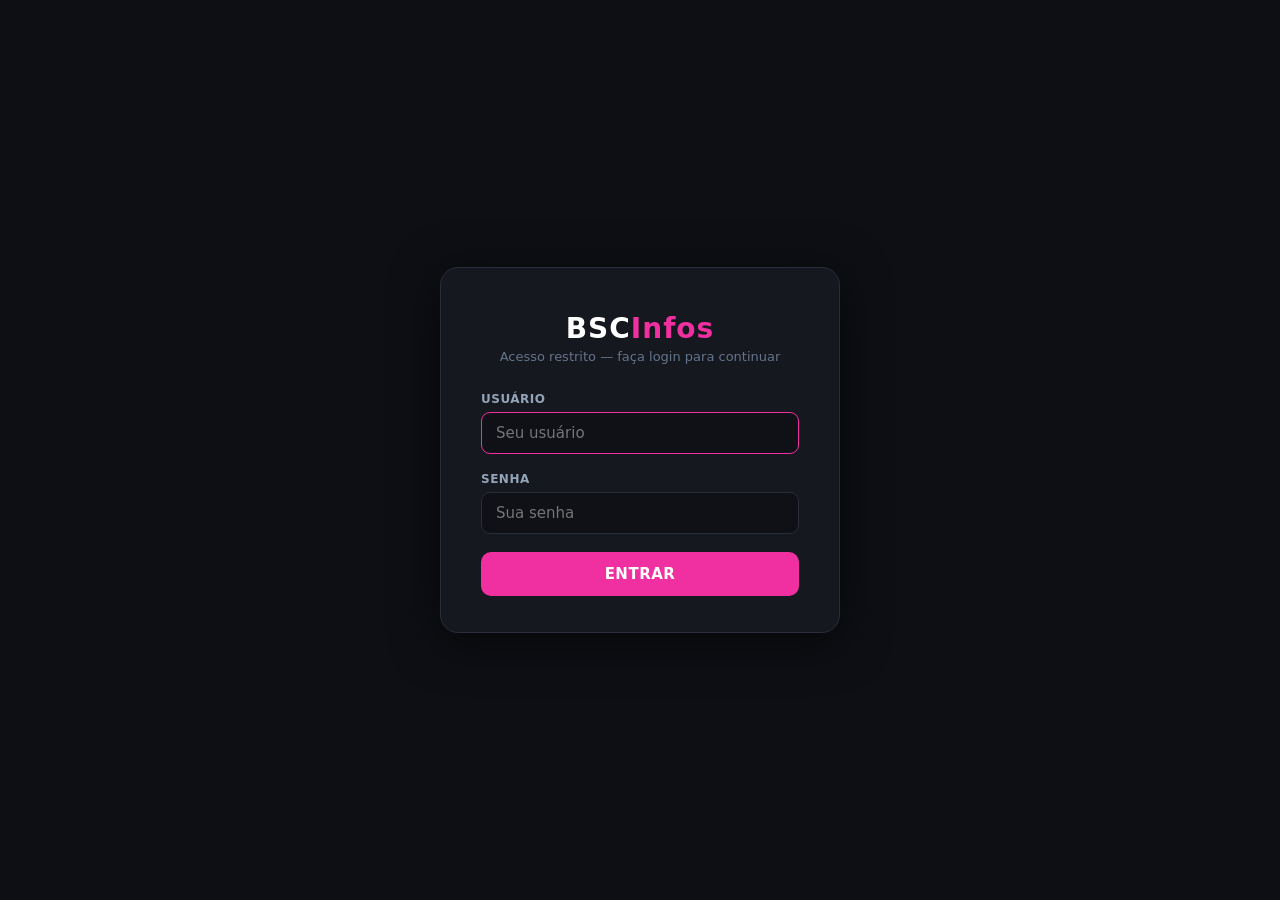
==== coach.html @ d41a3eaa "Add files via upload" ====
<!DOCTYPE html>
<html lang="pt-br">
<head>
    <script src="users.js"></script>
    <script src="auth.js"></script>
    <meta charset="UTF-8">
    <meta name="viewport" content="width=device-width, initial-scale=1.0">
    <title>Estatísticas - Coach</title>
    <link rel="stylesheet" href="style.css">
    <link rel="stylesheet" href="team.css">

    <link rel="stylesheet" href="platform.css">
    <script src="platform.js" defer></script>
</head>
<body>

    <nav class="navbar">
        <div class="nav-container">
            <a href="index.html" class="nav-logo">STATS SYSTEM</a>
            <div class="nav-item dropdown">
                <button class="nav-link dropdown-btn">TEAM ▾</button>
                <div class="dropdown-content">
                    <a href="player.html">PLAYER</a>
                    <a href="coach.html">COACH</a>
                </div>
            </div>
        </div>
    </nav>

    <div class="teams-wrapper">
        <h1 class="page-title">ESTATÍSTICAS - COACH</h1>
        
        <div id="tabela-stats-team">
            <div class="loading-status">A CARREGAR DADOS DO COACH...</div>
        </div>
    </div>

    <script>
        const CATEGORIA_PAGINA = 'coach';
    </script>
    <script src="teams.js"></script>
</body>
</html>
---- style.css ----
:root {
    --bg-geral: #0b0c10;
    --bg-paineis: #111217;
    --bg-cards: #16171d;
    --borda-suave: #1f2026;
    --borda-destaque: #1f2026;
    --texto: #ffffff;
    --texto-secundario: #00ccff;
    --accent-purple: #d3d3d3;
    --accent-hover: #d3d3d3;
    --winrate-color: #00ff00;
    --loss-color: #ff3333;
    --synergy-color: #00ccff;
}

* { margin: 0; padding: 0; box-sizing: border-box; font-family: system-ui, -apple-system, sans-serif; }
body { background-color: var(--bg-geral); color: var(--texto); min-height: 100vh; }
::-webkit-scrollbar { width: 8px; }
::-webkit-scrollbar-track { background: var(--bg-geral); }
::-webkit-scrollbar-thumb { background: var(--borda-destaque); border-radius: 4px; }

/* Navbar */
.navbar { display: flex; justify-content: center; align-items: center; gap: 20px; width: 100%; padding: 15px 0; background-color: var(--bg-paineis); border-bottom: 1px solid var(--borda-suave);}
.nav-links { display: flex; gap: 20px; }
.nav-link { color: var(--texto); text-decoration: none; font-weight: 800; font-size: 14px; text-transform: uppercase; }
.nav-link:hover { color: var(--accent-purple); }
.dropdown { position: relative; display: inline-block; }
.dropdown-content { display: none; position: absolute; background-color: var(--bg-paineis); min-width: 180px; border: 1px solid var(--borda-destaque); border-radius: 8px; z-index: 100; top: 100%; }
.dropdown-content a { display: flex; align-items: center; gap: 12px; color: var(--texto); padding: 12px 16px; text-decoration: none; font-size: 13px; font-weight: bold; border-bottom: 1px solid var(--borda-suave);}
.dropdown-content a:hover { background-color: var(--borda-suave); color: var(--accent-hover); }
.dropdown:hover .dropdown-content { display: block !important; }
.dropdown-content { animation: fadeIn 0.2s ease-in-out; }

/* Main */
.main-container { padding: 30px; max-width: 1400px; margin: 0 auto; }
.tela-oculta { display: none !important; }
.tela-ativa { display: block; animation: fadeIn 0.3s ease; }
@keyframes fadeIn { from { opacity: 0; transform: translateY(-10px); } to { opacity: 1; transform: translateY(0); } }

/* Headers e Filtros */
.page-header { text-align: center; margin-bottom: 30px; }
.page-header h1 { font-size: 28px; font-weight: 900; }
.page-header .accent { color: var(--accent-purple); }
.filter-container { display: flex; justify-content: center; gap: 15px; margin-bottom: 30px; }
.filter-select { background-color: var(--bg-paineis); color: var(--texto); border: 1px solid var(--borda-destaque); padding: 10px 20px; border-radius: 8px; font-weight: bold; outline: none; cursor: pointer; }

/* Tabelas Meta & Cards Modo */
.modo-card { background-color: var(--bg-cards); border: 2px solid var(--borda-destaque); border-radius: 8px; padding: 20px; text-align: center; font-size: 20px; font-weight: 900; color: var(--accent-purple); cursor: pointer; margin-bottom: 10px; transition: 0.2s; text-transform: uppercase; display: flex; align-items: center; justify-content: center; gap: 15px;}
.modo-card:hover { border-color: var(--accent-hover); background-color: var(--bg-paineis); transform: scale(1.01); }
.modo-section { background-color: var(--bg-paineis); border: 1px solid var(--borda-suave); border-radius: 12px; margin-bottom: 20px; overflow: hidden; display: none; }
.modo-header { background-color: var(--bg-cards); padding: 15px 20px; font-weight: 900; font-size: 16px; display: flex; justify-content: space-between; color: var(--accent-purple); border-bottom: 1px solid var(--borda-suave); }
.mapa-content { padding: 20px; display: grid; grid-template-columns: repeat(auto-fit, minmax(300px, 1fr)); gap: 20px; }
.excel-table { width: 100%; border-collapse: collapse; font-size: 13px; }
.excel-table th, .excel-table td { padding: 10px 8px; text-align: center; border-bottom: 1px solid var(--borda-suave); }
.excel-table th { color: var(--texto-secundario); font-weight: 800; cursor: pointer; }
.winrate-cell { color: var(--winrate-color); font-weight: bold; }

/* Sidebar Layout */
.brawlers-container, .times-container { display: flex; gap: 25px; height: calc(100vh - 160px); }
.sidebar { width: 280px; background-color: var(--bg-paineis); border: 1px solid var(--borda-suave); border-radius: 12px; display: flex; flex-direction: column; }
.sidebar-search, .sidebar-header { padding: 15px; background-color: var(--bg-cards); border: none; border-bottom: 1px solid var(--borda-destaque); color: var(--texto); font-weight: bold; text-align: center; outline:none; }
.sidebar-list { flex: 1; overflow-y: auto; padding: 10px; display: flex; flex-direction: column; gap: 5px; }
.sidebar-item { border-radius: 8px; border: 1px solid transparent; transition: 0.2s; padding: 10px; cursor: pointer; display: flex; align-items: center; gap: 10px;}
.sidebar-item:hover, .sidebar-item.active { background-color: var(--bg-cards); border-color: var(--accent-purple); }
.info-panel { flex: 1; background-color: var(--bg-paineis); border: 1px solid var(--borda-suave); border-radius: 12px; padding: 30px; overflow-y: auto; }

/* Modais e Brawlers Detail */
.brawler-profile-header { display: flex; align-items: center; gap: 20px; margin-bottom: 30px; border-bottom: 1px solid var(--borda-destaque); padding-bottom: 20px; }
.brawler-large-avatar { width: 80px; height: 80px; border-radius: 12px; border: 2px solid var(--accent-purple); object-fit: cover; }

/* Scrins Grid */
.scrins-grid { display: grid; gap: 15px; grid-template-columns: repeat(auto-fill, minmax(350px, 1fr)); }
.scrim-card { background-color: var(--bg-cards); border: 1px solid var(--borda-destaque); border-radius: 8px; padding: 15px; padding-bottom: 30px; cursor: pointer; transition: 0.2s; display: flex; justify-content: space-between; align-items: center; position: relative; }
.scrim-card:hover { border-color: var(--accent-purple); transform: scale(1.02); }
.scrim-team-info { display: flex; align-items: center; gap: 10px; }
.scrim-team-logo { width: 40px; height: 40px; object-fit: contain; border-radius: 4px; }
.scrim-score { font-size: 24px; font-weight: 900; color: #fff; margin: 0 15px; }

/* Detalhes da Scrim */
.scrim-detail-header { text-align: center; margin-bottom: 20px; }
.scrim-rounds-container { display: flex; justify-content: center; gap: 10px; overflow-x: auto; padding-bottom: 10px; margin-bottom: 20px; }
.scrim-round-btn { background: var(--bg-cards); border: 1px solid var(--borda-suave); padding: 10px; border-radius: 8px; cursor: pointer; min-width: 120px; text-align: center; }
.scrim-round-btn.active { border-color: var(--accent-purple); background: var(--borda-suave); }
.scrim-round-btn img { width: 30px; height: 30px; display: block; margin: 0 auto 5px; object-fit: contain;}

/* Layout Interno da Scrim */
.round-details-view { display: flex; flex-direction: column; gap: 20px; background: var(--bg-cards); padding: 20px; border-radius: 12px; border: 1px solid var(--borda-destaque); }
.scrim-picks-container { display: flex; align-items: center; justify-content: center; gap: 30px; }
.team-picks-scrim { display: flex; flex-direction: column; gap: 10px; flex: 1; align-items: center; }
.pick-row { background: var(--bg-paineis); padding: 8px; border-radius: 6px; border: 1px solid var(--borda-suave); }
.pick-row img { width: 40px; height: 40px; border-radius: 6px; object-fit: cover;}
.map-middle-scrim { flex: 1; text-align: center; }
.map-middle-scrim img { max-width: 180px; border-radius: 8px; border: 2px solid var(--borda-destaque); object-fit: cover; }
.player-names-scrim { display: flex; gap: 5px; font-size: 11px; color: var(--texto-secundario); justify-content: center; margin-top: 5px; font-weight: bold;}

/* Sinergia e Counters */
.synergy-grid { display: grid; grid-template-columns: 1fr 1fr; gap: 20px; margin-top: 20px; }
.synergy-box { background: #111; border: 1px solid var(--borda-destaque); padding: 15px; border-radius: 8px; }
.synergy-item { display: flex; justify-content: space-between; align-items: center; padding: 10px 0; border-bottom: 1px dashed var(--borda-suave); }
.synergy-item:last-child { border-bottom: none; }
.synergy-item img { width: 28px; height: 28px; border-radius: 4px; margin-right: 10px; vertical-align: middle; }

/* Formulário para Registro de Time */
.form-group { display: flex; flex-direction: column; gap: 5px; margin-bottom: 15px; }
.form-group label { font-size: 12px; color: var(--texto-secundario); font-weight: bold; }
.form-group input { background: var(--bg-paineis); border: 1px solid var(--borda-suave); color: #fff; padding: 10px; border-radius: 6px; outline: none; }
.btn-register { background: var(--accent-purple); color: #fff; border: none; padding: 12px 20px; font-weight: 900; border-radius: 6px; cursor: pointer; text-transform: uppercase; width: 100%; transition: 0.2s;}
.btn-register:hover { background: var(--accent-hover); }

/* --- Barra de navegação horizontal "arrastável" (Scrims: Partidas e Sets) --- */
        .drag-scroll-x {
            cursor: grab;
            scrollbar-width: thin;
            scrollbar-color: var(--accent-purple, #b026ff) rgba(255,255,255,0.08);
        }
        .drag-scroll-x.dragging { cursor: grabbing; scroll-behavior: auto; }
        .drag-scroll-x::-webkit-scrollbar { height: 9px; }
        .drag-scroll-x::-webkit-scrollbar-track { background: rgba(255,255,255,0.05); border-radius: 10px; }
        .drag-scroll-x::-webkit-scrollbar-thumb { background: var(--accent-purple, #b026ff); border-radius: 10px; }
        .drag-scroll-x::-webkit-scrollbar-thumb:hover { background: var(--accent-hover, #d17bff); }

        /* --- Nome do player abaixo de cada pick (Scrims) --- */
        .pick-player-name {
            font-size: 11px; font-weight: 900; color: var(--texto-secundario, #999);
            cursor: pointer; max-width: 100px; overflow: hidden; text-overflow: ellipsis;
            white-space: nowrap; text-align: center;
        }
        .pick-player-name:hover { color: var(--accent-hover, #d17bff); text-decoration: underline; }

        /* --- Modal de perfil do jogador --- */
        .modal-overlay {
            display: none; position: fixed; inset: 0; background: rgba(0,0,0,0.7);
            z-index: 9999; align-items: center; justify-content: center; padding: 20px;
        }
        .modal-jogador-card {
            position: relative; width: 100%; max-width: 420px; max-height: 85vh; overflow-y: auto;
            background: var(--bg-cards, #181820); border: 1px solid var(--borda-destaque, #3a3a45);
            border-radius: 14px; padding: 26px; box-shadow: 0 12px 40px rgba(0,0,0,0.5);
        }
        .modal-close-btn {
            position: absolute; top: 14px; right: 14px; background: transparent; border: none;
            color: var(--texto-secundario, #999); font-size: 18px; font-weight: 900; cursor: pointer; line-height: 1;
        }
        .modal-close-btn:hover { color: #fff; }
:root {
    --bg-geral: #0b0c10;
    --bg-paineis: #111217;
    --bg-cards: #16171d;
    --borda-suave: #1f2026;
    --borda-destaque: #2d303a;
    --texto: #ffffff;
    --texto-secundario: #888a93;
    --accent-purple: #cc00ff;
    --accent-hover: #ff33ff;
    --winrate-color: #00ff66;
    --loss-color: #ff3333;
    --synergy-color: #00ccff;
}

* { margin: 0; padding: 0; box-sizing: border-box; font-family: system-ui, -apple-system, sans-serif; }
body { background-color: var(--bg-geral); color: var(--texto); min-height: 100vh; }
::-webkit-scrollbar { width: 8px; }
::-webkit-scrollbar-track { background: var(--bg-geral); }
::-webkit-scrollbar-thumb { background: var(--borda-destaque); border-radius: 4px; }

/* Navbar */
.navbar { display: flex; justify-content: center; align-items: center; gap: 20px; width: 100%; padding: 15px 0; background-color: var(--bg-paineis); border-bottom: 1px solid var(--borda-suave);}
.nav-links { display: flex; gap: 20px; }
.nav-link { color: var(--texto); text-decoration: none; font-weight: 800; font-size: 14px; text-transform: uppercase; }
.nav-link:hover { color: var(--accent-purple); }
.dropdown { position: relative; display: inline-block; }
.dropdown-content { display: none; position: absolute; background-color: var(--bg-paineis); min-width: 180px; border: 1px solid var(--borda-destaque); border-radius: 8px; z-index: 100; top: 100%; }
.dropdown-content a { display: flex; align-items: center; gap: 12px; color: var(--texto); padding: 12px 16px; text-decoration: none; font-size: 13px; font-weight: bold; border-bottom: 1px solid var(--borda-suave);}
.dropdown-content a:hover { background-color: var(--borda-suave); color: var(--accent-hover); }
.dropdown:hover .dropdown-content { display: block !important; }
.dropdown-content { animation: fadeIn 0.2s ease-in-out; }

/* Main */
.main-container { padding: 30px; max-width: 1400px; margin: 0 auto; }
.tela-oculta { display: none !important; }
.tela-ativa { display: block; animation: fadeIn 0.3s ease; }
@keyframes fadeIn { from { opacity: 0; transform: translateY(-10px); } to { opacity: 1; transform: translateY(0); } }

/* Headers e Filtros */
.page-header { text-align: center; margin-bottom: 30px; }
.page-header h1 { font-size: 28px; font-weight: 900; }
.page-header .accent { color: var(--accent-purple); }
.filter-container { display: flex; justify-content: center; gap: 15px; margin-bottom: 30px; }
.filter-select { background-color: var(--bg-paineis); color: var(--texto); border: 1px solid var(--borda-destaque); padding: 10px 20px; border-radius: 8px; font-weight: bold; outline: none; cursor: pointer; }

/* Tabelas Meta & Cards Modo */
.modo-card { background-color: var(--bg-cards); border: 2px solid var(--borda-destaque); border-radius: 8px; padding: 20px; text-align: center; font-size: 20px; font-weight: 900; color: var(--accent-purple); cursor: pointer; margin-bottom: 10px; transition: 0.2s; text-transform: uppercase; display: flex; align-items: center; justify-content: center; gap: 15px;}
.modo-card:hover { border-color: var(--accent-hover); background-color: var(--bg-paineis); transform: scale(1.01); }
.modo-section { background-color: var(--bg-paineis); border: 1px solid var(--borda-suave); border-radius: 12px; margin-bottom: 20px; overflow: hidden; display: none; }
.modo-header { background-color: var(--bg-cards); padding: 15px 20px; font-weight: 900; font-size: 16px; display: flex; justify-content: space-between; color: var(--accent-purple); border-bottom: 1px solid var(--borda-suave); }
.mapa-content { padding: 20px; display: grid; grid-template-columns: repeat(auto-fit, minmax(300px, 1fr)); gap: 20px; }
.excel-table { width: 100%; border-collapse: collapse; font-size: 13px; }
.excel-table th, .excel-table td { padding: 10px 8px; text-align: center; border-bottom: 1px solid var(--borda-suave); }
.excel-table th { color: var(--texto-secundario); font-weight: 800; cursor: pointer; }
.winrate-cell { color: var(--winrate-color); font-weight: bold; }

/* Sidebar Layout */
.brawlers-container, .times-container { display: flex; gap: 25px; height: calc(100vh - 160px); }
.sidebar { width: 280px; background-color: var(--bg-paineis); border: 1px solid var(--borda-suave); border-radius: 12px; display: flex; flex-direction: column; }
.sidebar-search, .sidebar-header { padding: 15px; background-color: var(--bg-cards); border: none; border-bottom: 1px solid var(--borda-destaque); color: var(--texto); font-weight: bold; text-align: center; outline:none; }
.sidebar-list { flex: 1; overflow-y: auto; padding: 10px; display: flex; flex-direction: column; gap: 5px; }
.sidebar-item { border-radius: 8px; border: 1px solid transparent; transition: 0.2s; padding: 10px; cursor: pointer; display: flex; align-items: center; gap: 10px;}
.sidebar-item:hover, .sidebar-item.active { background-color: var(--bg-cards); border-color: var(--accent-purple); }
.info-panel { flex: 1; background-color: var(--bg-paineis); border: 1px solid var(--borda-suave); border-radius: 12px; padding: 30px; overflow-y: auto; }

/* Modais e Brawlers Detail */
.brawler-profile-header { display: flex; align-items: center; gap: 20px; margin-bottom: 30px; border-bottom: 1px solid var(--borda-destaque); padding-bottom: 20px; }
.brawler-large-avatar { width: 80px; height: 80px; border-radius: 12px; border: 2px solid var(--accent-purple); object-fit: cover; }

/* Scrins Grid */
.scrins-grid { display: grid; gap: 15px; grid-template-columns: repeat(auto-fill, minmax(350px, 1fr)); }
.scrim-card { background-color: var(--bg-cards); border: 1px solid var(--borda-destaque); border-radius: 8px; padding: 15px; padding-bottom: 30px; cursor: pointer; transition: 0.2s; display: flex; justify-content: space-between; align-items: center; position: relative; }
.scrim-card:hover { border-color: var(--accent-purple); transform: scale(1.02); }
.scrim-team-info { display: flex; align-items: center; gap: 10px; }
.scrim-team-logo { width: 40px; height: 40px; object-fit: contain; border-radius: 4px; }
.scrim-score { font-size: 24px; font-weight: 900; color: #fff; margin: 0 15px; }

/* Detalhes da Scrim */
.scrim-detail-header { text-align: center; margin-bottom: 20px; }
.scrim-rounds-container { display: flex; justify-content: center; gap: 10px; overflow-x: auto; padding-bottom: 10px; margin-bottom: 20px; }
.scrim-round-btn { background: var(--bg-cards); border: 1px solid var(--borda-suave); padding: 10px; border-radius: 8px; cursor: pointer; min-width: 120px; text-align: center; }
.scrim-round-btn.active { border-color: var(--accent-purple); background: var(--borda-suave); }
.scrim-round-btn img { width: 30px; height: 30px; display: block; margin: 0 auto 5px; object-fit: contain;}

/* Layout Interno da Scrim */
.round-details-view { display: flex; flex-direction: column; gap: 20px; background: var(--bg-cards); padding: 20px; border-radius: 12px; border: 1px solid var(--borda-destaque); }
.scrim-picks-container { display: flex; align-items: center; justify-content: center; gap: 30px; }
.team-picks-scrim { display: flex; flex-direction: column; gap: 10px; flex: 1; align-items: center; }
.pick-row { background: var(--bg-paineis); padding: 8px; border-radius: 6px; border: 1px solid var(--borda-suave); }
.pick-row img { width: 40px; height: 40px; border-radius: 6px; object-fit: cover;}
.map-middle-scrim { flex: 1; text-align: center; }
.map-middle-scrim img { max-width: 180px; border-radius: 8px; border: 2px solid var(--borda-destaque); object-fit: cover; }
.player-names-scrim { display: flex; gap: 5px; font-size: 11px; color: var(--texto-secundario); justify-content: center; margin-top: 5px; font-weight: bold;}

/* Sinergia e Counters */
.synergy-grid { display: grid; grid-template-columns: 1fr 1fr; gap: 20px; margin-top: 20px; }
.synergy-box { background: #111; border: 1px solid var(--borda-destaque); padding: 15px; border-radius: 8px; }
.synergy-item { display: flex; justify-content: space-between; align-items: center; padding: 10px 0; border-bottom: 1px dashed var(--borda-suave); }
.synergy-item:last-child { border-bottom: none; }
.synergy-item img { width: 28px; height: 28px; border-radius: 4px; margin-right: 10px; vertical-align: middle; }

/* Formulário para Registro de Time */
.form-group { display: flex; flex-direction: column; gap: 5px; margin-bottom: 15px; }
.form-group label { font-size: 12px; color: var(--texto-secundario); font-weight: bold; }
.form-group input { background: var(--bg-paineis); border: 1px solid var(--borda-suave); color: #fff; padding: 10px; border-radius: 6px; outline: none; }
.btn-register { background: var(--accent-purple); color: #fff; border: none; padding: 12px 20px; font-weight: 900; border-radius: 6px; cursor: pointer; text-transform: uppercase; width: 100%; transition: 0.2s;}
.btn-register:hover { background: var(--accent-hover); }

/* --- Barra de navegação horizontal "arrastável" (Scrims: Partidas e Sets) --- */
        .drag-scroll-x {
            cursor: grab;
            scrollbar-width: thin;
            scrollbar-color: var(--accent-purple, #b026ff) rgba(255,255,255,0.08);
        }
        .drag-scroll-x.dragging { cursor: grabbing; scroll-behavior: auto; }
        .drag-scroll-x::-webkit-scrollbar { height: 9px; }
        .drag-scroll-x::-webkit-scrollbar-track { background: rgba(255,255,255,0.05); border-radius: 10px; }
        .drag-scroll-x::-webkit-scrollbar-thumb { background: var(--accent-purple, #b026ff); border-radius: 10px; }
        .drag-scroll-x::-webkit-scrollbar-thumb:hover { background: var(--accent-hover, #d17bff); }

        /* --- Nome do player abaixo de cada pick (Scrims) --- */
        .pick-player-name {
            font-size: 11px; font-weight: 900; color: var(--texto-secundario, #999);
            cursor: pointer; max-width: 100px; overflow: hidden; text-overflow: ellipsis;
            white-space: nowrap; text-align: center;
        }
        .pick-player-name:hover { color: var(--accent-hover, #d17bff); text-decoration: underline; }

        /* --- Modal de perfil do jogador --- */
        .modal-overlay {
            display: none; position: fixed; inset: 0; background: rgba(0,0,0,0.7);
            z-index: 9999; align-items: center; justify-content: center; padding: 20px;
        }
        .modal-jogador-card {
            position: relative; width: 100%; max-width: 420px; max-height: 85vh; overflow-y: auto;
            background: var(--bg-cards, #181820); border: 1px solid var(--borda-destaque, #3a3a45);
            border-radius: 14px; padding: 26px; box-shadow: 0 12px 40px rgba(0,0,0,0.5);
        }
        .modal-close-btn {
            position: absolute; top: 14px; right: 14px; background: transparent; border: none;
            color: var(--texto-secundario, #999); font-size: 18px; font-weight: 900; cursor: pointer; line-height: 1;
        }
        .modal-close-btn:hover { color: #fff; }

/* Ajuste os seletores conforme as classes do seu HTML (ex: .region-tab .trophy-img) */
.region-selection-tab .trophy-icon {
    width: 48px; /* Ajuste para o tamanho ideal desejado */
    height: auto;
    transform: scale(1.1);
    transition: transform 0.2s ease-in-out;
}

.region-selection-tab .trophy-icon:hover {
    transform: scale(1.3);
    cursor: pointer;
}

/* =========================================================
   NOVA NAVEGAÇÃO LATERAL — CONTROLE EM TODOS OS DISPOSITIVOS
   O HTML continua limpo; o comportamento fica em platform.js.
   ========================================================= */
:root {
    --side-nav-width: 250px;
    --side-nav-bg: #101116;
    --side-nav-border: #292b35;
    --side-nav-accent: #d000ff;
}

/* Todas as navbars antigas ficam escondidas quando o menu lateral existe. */
body.has-side-navigation > .navbar,
body.has-side-navigation > nav {
    display: none !important;
}

/* Estado aberto/fechado em PC e Tablet */
body.has-side-navigation {
    padding-left: var(--side-nav-width);
    transition: padding-left .22s ease;
}

body.has-side-navigation.side-nav-closed {
    padding-left: 0 !important;
}

.bsc-side-nav {
    position: fixed !important;
    z-index: 99990 !important;
    inset: 0 auto 0 0 !important;
    width: var(--side-nav-width) !important;
    transform: translateX(0);
    transition: transform .22s ease, width .22s ease;
    background: linear-gradient(180deg, #111217 0%, #0b0c10 100%);
    border-right: 1px solid var(--side-nav-border);
    box-shadow: 8px 0 28px rgba(0,0,0,.28);
}

body.side-nav-closed .bsc-side-nav {
    transform: translateX(-105%);
}

.side-nav-header {
    min-height: 74px;
    padding: 0 14px 0 17px;
    display: flex;
    align-items: center;
    justify-content: space-between;
    border-bottom: 1px solid #272934;
}

.side-nav-brand {
    color: #fff !important;
    text-decoration: none !important;
    font-size: 23px;
    font-weight: 950;
    letter-spacing: -.7px;
}
.side-nav-brand strong { color: #fff; }
.side-nav-brand span { color: #d000ff; }

/* Botão X sempre disponível, inclusive PC e Tablet. */
.side-nav-close {
    display: flex !important;
    align-items: center;
    justify-content: center;
    width: 34px;
    height: 34px;
    flex: 0 0 34px;
    border: 1px solid #30323d;
    border-radius: 8px;
    background: #191a21;
    color: #fff;
    font-size: 24px;
    line-height: 1;
    cursor: pointer;
}
.side-nav-close:hover { background: #d000ff; border-color: #d000ff; }

/* Nickname acima da seção MENU */
.side-nav-user {
    padding: 14px 16px 13px;
    border-bottom: 1px solid rgba(255,255,255,.07);
    background: rgba(255,255,255,.012);
}
.side-nav-user-label {
    display: block;
    margin-bottom: 5px;
    color: #777a8a;
    font-size: 9px;
    font-weight: 900;
    letter-spacing: 1px;
    text-transform: uppercase;
}
.side-nav-user-name {
    display: block;
    color: #fff;
    font-size: 14px;
    font-weight: 900;
    max-width: 100%;
    overflow: hidden;
    text-overflow: ellipsis;
    white-space: nowrap;
}
.side-nav-user-name::before {
    content: '@';
    color: #d000ff;
    margin-right: 2px;
}

.side-nav-scroll {
    height: calc(100vh - 126px) !important;
    overflow-y: auto;
    padding: 10px 10px 20px;
}

.side-nav-section { padding: 5px 0 13px; margin-bottom: 8px; border-bottom: 1px solid rgba(255,255,255,.07); }
.side-nav-section-title { color: #777a8a; font-size: 10px; font-weight: 950; letter-spacing: .9px; padding: 8px 11px 7px; text-transform: uppercase; }
.side-nav-link {
    display: flex;
    align-items: center;
    gap: 9px;
    min-height: 39px;
    padding: 8px 11px;
    margin: 2px 0;
    border-radius: 8px;
    color: #e9e9ee !important;
    text-decoration: none !important;
    font-size: 12px;
    font-weight: 850;
    transition: background .16s ease, color .16s ease, transform .16s ease;
}
.side-nav-link:hover { background: #1c1d25; color: #fff !important; transform: translateX(2px); }
.side-nav-link.active { background: linear-gradient(90deg, rgba(208,0,255,.22), rgba(208,0,255,.06)); border-left: 3px solid #d000ff; padding-left: 8px; }
.side-region-link img { width: 22px; height: 22px; object-fit: contain; flex: 0 0 22px; }
.side-screen-link::before { content: '›'; color: #d000ff; font-size: 16px; line-height: 1; }

/* Seletor PC / Tablet / Celular com os arquivos pc.png, tablet.png e smart.png */
.side-style-section { border-bottom: 0; }
.side-style-section .platform-switcher {
    position: static !important;
    width: 100%;
    display: grid !important;
    grid-template-columns: repeat(3, 1fr);
    gap: 6px;
    padding: 0;
    background: transparent !important;
    border: 0 !important;
    box-shadow: none !important;
}
.side-style-section .platform-switch-btn {
    min-width: 0;
    min-height: 68px;
    padding: 7px 3px;
    display: flex;
    flex-direction: column;
    align-items: center;
    justify-content: center;
    gap: 5px;
    border: 1px solid #292b35;
    border-radius: 9px;
    background: #17181e;
    color: #dfe0e7;
    cursor: pointer;
    font-size: 9px;
    font-weight: 900;
}
.side-style-section .platform-switch-btn img {
    width: 28px;
    height: 28px;
    object-fit: contain;
    opacity: .85;
}
.side-style-section .platform-switch-btn:hover { border-color: #d000ff; background: #1d1e27; }
.side-style-section .platform-switch-btn.active { background: #d000ff; border-color: #d000ff; color: #fff; }
.side-style-section .platform-switch-btn.active img { opacity: 1; }

/* Botão flutuante para reabrir o menu depois de fechado — em TODOS os dispositivos. */
.side-nav-toggle {
    display: flex !important;
    position: fixed !important;
    z-index: 100001 !important;
    top: 12px;
    left: calc(var(--side-nav-width) - 54px);
    width: 42px;
    height: 42px;
    padding: 8px;
    align-items: center;
    justify-content: center;
    flex-direction: column;
    border: 1px solid #333540;
    border-radius: 10px;
    background: #1a1b22;
    box-shadow: 0 8px 24px rgba(0,0,0,.35);
    cursor: pointer;
    transition: left .22s ease, background .15s ease, border-color .15s ease;
}
body.side-nav-closed .side-nav-toggle { left: 12px; }
.side-nav-toggle:hover { background: #d000ff; border-color: #d000ff; }
.side-nav-toggle span { display: block; width: 20px; height: 2px; margin: 2px 0; background: #fff; border-radius: 2px; }

/* Mobile */
html[data-platform="mobile"] { --side-nav-width: 280px; }
html[data-platform="mobile"] body.has-side-navigation { padding-left: 0 !important; }
html[data-platform="mobile"] .bsc-side-nav { width: min(280px, 86vw) !important; transform: translateX(-105%); }
html[data-platform="mobile"] body.side-nav-open .bsc-side-nav { transform: translateX(0); }
html[data-platform="mobile"] .side-nav-toggle { left: 12px; }
html[data-platform="mobile"] body.side-nav-open .side-nav-toggle { left: calc(min(280px, 86vw) - 54px); }
html[data-platform="mobile"] .side-nav-backdrop { display: none; }
html[data-platform="mobile"] body.side-nav-open .side-nav-backdrop { display: block; position: fixed; inset: 0; z-index: 99980; background: rgba(0,0,0,.65); backdrop-filter: blur(2px); }
html[data-platform="mobile"] .side-nav-header { min-height: 65px; }
html[data-platform="mobile"] .side-nav-scroll { height: calc(100vh - 126px) !important; }

/* Tablet */
html[data-platform="tablet"] { --side-nav-width: 220px; }
html[data-platform="tablet"] body.has-side-navigation { padding-left: var(--side-nav-width); }
html[data-platform="tablet"] .bsc-side-nav { width: var(--side-nav-width) !important; }
html[data-platform="tablet"] .side-nav-header { min-height: 68px; }
html[data-platform="tablet"] .side-nav-scroll { height: calc(100vh - 120px) !important; }

/* PC */
html[data-platform="pc"] { --side-nav-width: 250px; }

/* Quando o menu está fechado, o conteúdo aproveita toda a tela. */
body.side-nav-closed .side-nav-backdrop { display: none !important; }

/* =========================================================
   SCRIMS — PAINEL LATERAL DE SETS
   ========================================================= */
.scrim-back-btn {
    background: transparent;
    border: 2px solid var(--accent-purple);
    color: var(--accent-purple);
    padding: 8px 20px;
    font-weight: bold;
    border-radius: 6px;
    cursor: pointer;
    margin-bottom: 20px;
}

.scrim-matchup-header {
    display: flex;
    justify-content: center;
    align-items: center;
    gap: 40px;
}

.scrim-header-team {
    text-align: center;
    min-width: 150px;
}

.scrim-header-team > img {
    height: 100px;
    max-width: 170px;
    object-fit: contain;
    background: transparent;
    border: none;
}

.scrim-header-players {
    display: flex;
    gap: 8px;
    justify-content: center;
    margin-top: 7px;
    color: var(--texto-secundario);
    font-size: 11px;
    font-weight: bold;
    flex-wrap: wrap;
}

.scrim-header-score {
    font-size: 38px;
    font-weight: 900;
    white-space: nowrap;
}

.scrim-header-score .score-separator {
    color: var(--accent-purple);
    margin: 0 5px;
}

.scrim-sets-layout {
    display: grid;
    grid-template-columns: 185px minmax(0, 1fr);
    gap: 14px;
    align-items: stretch;
    margin-top: 16px;
    min-height: 420px;
}

.scrim-sets-sidebar {
    min-height: 0;
    height: 520px;
    background: var(--bg-cards);
    border: 1px solid var(--borda-destaque);
    border-radius: 12px;
    padding: 10px;
    display: flex;
    flex-direction: column;
}

.scrim-sets-title {
    display: flex;
    justify-content: space-between;
    align-items: center;
    padding: 5px 7px 10px;
    font-size: 12px;
    font-weight: 900;
    color: #fff;
    border-bottom: 1px solid var(--borda-suave);
}

.scrim-sets-title span {
    color: var(--accent-purple);
}

.scrim-sets-list {
    overflow-y: auto;
    overflow-x: hidden;
    padding: 8px 3px 3px 0;
    display: flex;
    flex-direction: column;
    gap: 7px;
    min-height: 0;
}

.scrim-set-btn {
    width: 100%;
    flex: 0 0 auto;
    text-align: left;
    background: #101116;
    color: #fff;
    border: 1px solid var(--borda-suave);
    border-radius: 8px;
    padding: 9px;
    cursor: pointer;
    transition: .15s ease;
}

.scrim-set-btn:hover {
    border-color: var(--accent-purple);
    transform: translateX(1px);
}

.scrim-set-btn.active {
    border-color: var(--accent-purple);
    background: rgba(255, 0, 255, .08);
    box-shadow: inset 3px 0 0 var(--accent-purple);
}

.scrim-set-top {
    display: flex;
    align-items: center;
    justify-content: space-between;
    gap: 5px;
}

.scrim-set-top strong {
    color: var(--accent-purple);
    font-size: 12px;
}

.scrim-set-top span {
    color: var(--texto-secundario);
    font-size: 9px;
    overflow: hidden;
    text-overflow: ellipsis;
    white-space: nowrap;
}

.scrim-set-map {
    font-size: 10px;
    font-weight: 800;
    margin-top: 5px;
    white-space: nowrap;
    overflow: hidden;
    text-overflow: ellipsis;
}

.scrim-set-winner {
    font-size: 9px;
    font-weight: 900;
    margin-top: 4px;
    white-space: nowrap;
    overflow: hidden;
    text-overflow: ellipsis;
}

.scrim-set-content {
    min-width: 0;
}

.scrim-set-content .round-details-view {
    height: 520px;
    margin: 0 !important;
    padding: 20px !important;
    overflow: hidden;
}

.scrim-set-content-head {
    display: flex;
    align-items: center;
    justify-content: space-between;
    gap: 20px;
    border-bottom: 1px solid var(--borda-suave);
    padding-bottom: 12px;
}

.scrim-set-kicker {
    color: var(--accent-purple);
    font-size: 10px;
    font-weight: 900;
    letter-spacing: .6px;
}

.scrim-set-content-head h2 {
    margin-top: 4px;
    font-size: 16px;
}

.scrim-set-result {
    display: flex;
    flex-direction: column;
    align-items: flex-end;
    gap: 3px;
    font-size: 10px;
    font-weight: 800;
    color: var(--texto-secundario);
    text-align: right;
}

.scrim-set-bans {
    display: flex;
    justify-content: center;
    gap: 40px;
    min-height: 30px;
    font-size: 9px;
    color: var(--texto-secundario);
}

.scrim-set-bans > div {
    display: flex;
    align-items: center;
    gap: 8px;
}

.scrim-bans-row {
    display: flex;
    gap: 4px;
}

.scrim-bans-row img {
    width: 28px;
    height: 28px;
    border-radius: 5px;
    object-fit: cover;
    opacity: .55;
}

.scrim-picks-container {
    flex: 1;
    min-height: 0;
    display: grid;
    grid-template-columns: minmax(150px, 1fr) minmax(190px, 260px) minmax(150px, 1fr);
    align-items: center;
    justify-content: center;
    gap: 22px;
    height: calc(100% - 105px);
}

.team-picks-scrim {
    display: flex;
    justify-content: center;
    gap: 10px;
}

.scrim-team-picks-left {
    flex-direction: column;
    align-items: flex-end;
}

.scrim-team-picks-right {
    flex-direction: column;
    align-items: flex-start;
}

.scrim-pick-item {
    width: 105px;
    display: flex;
    flex-direction: column;
    align-items: center;
    gap: 4px;
    position: relative;
    font-size: 10px;
    font-weight: 900;
    text-align: center;
}

.scrim-pick-item img {
    width: 64px;
    height: 64px;
    border-radius: 8px;
    object-fit: cover;
    border: 2px solid var(--borda-suave);
}

.scrim-pick-badge {
    position: absolute;
    top: -7px;
    left: 4px;
    background: var(--accent-purple);
    color: #fff;
    font-size: 8px;
    font-weight: 900;
    padding: 2px 5px;
    border-radius: 8px;
    z-index: 2;
}

.map-middle-scrim {
    display: flex;
    flex-direction: column;
    align-items: center;
    justify-content: center;
    text-align: center;
    min-width: 0;
}

.map-middle-scrim > img {
    width: min(250px, 100%);
    max-height: 300px;
    object-fit: contain;
    border-radius: 10px;
    border: 2px solid var(--borda-destaque);
}

.scrim-mode-line {
    display: flex;
    align-items: center;
    justify-content: center;
    gap: 5px;
    margin-top: 8px;
    color: var(--texto-secundario);
    font-size: 10px;
    font-weight: 800;
}

.scrim-mode-line img {
    width: 20px;
    height: 20px;
    object-fit: contain;
}

.map-middle-scrim > strong {
    margin-top: 4px;
    font-size: 12px;
}

@media (max-width: 850px) {
    .scrim-sets-layout {
        grid-template-columns: 145px minmax(0, 1fr);
    }
    .scrim-picks-container {
        grid-template-columns: 1fr;
        grid-template-rows: auto auto auto;
        overflow-y: auto;
    }
    .scrim-team-picks-left,
    .scrim-team-picks-right {
        flex-direction: row;
        align-items: center;
        flex-wrap: wrap;
    }
    .scrim-set-content .round-details-view,
    .scrim-sets-sidebar {
        height: 500px;
    }
}
---- team.css ----
/* team.css */

/* Contentores de cada Categoria (Player / Coach) funcionando como os Modos */
.modo-section {
    margin-bottom: 20px;
    background: #141414;
    border-radius: 8px;
    overflow: hidden;
    border: 1px solid #222;
}

/* Cabeçalho igual ao do Brawl Ball e outros Modos */
.modo-header {
    background: #1e1e1e;
    color: white;
    padding: 15px 20px;
    font-size: 1.1rem;
    font-weight: bold;
    cursor: pointer;
    display: flex;
    justify-content: space-between;
    align-items: center;
    user-select: none;
    border-bottom: 1px solid #2b2b2b;
    text-transform: uppercase;
}

.modo-header span {
    font-size: 0.8rem;
    transition: transform 0.2s ease;
    color: #e50914; /* Cor de destaque vermelha */
}

/* Área da tabela escondida por padrão, expande ao clicar */
.mapa-content {
    padding: 15px;
    background: #0a0a0a;
}

/* Classes de Cores para o Win Rate herdadas do padrão do app.js */
.wr-80 { color: #00ffcc !important; font-weight: bold; }
.wr-60-70 { color: #00ff66 !important; font-weight: bold; }
.wr-50 { color: #ffcc00 !important; }
.wr-30 { color: #ff3333 !important; }
---- platform.css ----
/* =========================================================
   BSCINFOS - ESTILIZAÇÃO POR PLATAFORMA
   PC / TABLET / CELULAR
   ========================================================= */

:root {
    --platform-main-width: 1400px;
    --platform-main-padding: 30px;
    --platform-sidebar-width: 280px;
    --platform-gap: 25px;
    --platform-card-padding: 20px;
    --platform-font-scale: 1;
}

/* Seletor de plataforma */
.platform-switcher {
    position: fixed;
    top: 55px;
    right: 14px;
    z-index: 100000;
    display: flex;
    align-items: center;
    gap: 4px;
    padding: 4px;
    background: rgba(17,18,23,.96);
    border: 1px solid var(--borda-destaque, #2a2a35);
    border-radius: 9px;
    box-shadow: 0 6px 22px rgba(0,0,0,.35);
    backdrop-filter: blur(8px);
}

.platform-switcher-label {
    color: var(--texto-secundario, #aaa);
    font-size: 10px;
    font-weight: 900;
    padding: 0 5px;
    text-transform: uppercase;
}

.platform-switch-btn {
    border: 1px solid transparent;
    background: transparent;
    color: var(--texto, #fff);
    border-radius: 6px;
    padding: 6px 9px;
    font-size: 10px;
    font-weight: 900;
    cursor: pointer;
    text-transform: uppercase;
    transition: .18s ease;
}

.platform-switch-btn:hover {
    border-color: var(--accent-purple, #d3d3d3);
}

.platform-switch-btn.active {
    background: var(--accent-purple, #d3d3d3);
    color: #111;
    border-color: var(--accent-purple, #d3d3d3);
}

/* Variáveis de cada plataforma */
html[data-platform="pc"] {
    --platform-main-width: 1400px;
    --platform-main-padding: 30px;
    --platform-sidebar-width: 280px;
    --platform-gap: 25px;
    --platform-card-padding: 20px;
    --platform-font-scale: 1;
}

html[data-platform="tablet"] {
    --platform-main-width: 1080px;
    --platform-main-padding: 20px;
    --platform-sidebar-width: 230px;
    --platform-gap: 18px;
    --platform-card-padding: 16px;
    --platform-font-scale: .96;
}

html[data-platform="mobile"] {
    --platform-main-width: 100%;
    --platform-main-padding: 10px;
    --platform-sidebar-width: 100%;
    --platform-gap: 12px;
    --platform-card-padding: 12px;
    --platform-font-scale: .91;
}

/* =========================================================
   PC
   ========================================================= */
html[data-platform="pc"] .main-container {
    max-width: var(--platform-main-width);
    padding: var(--platform-main-padding);
}

html[data-platform="pc"] .brawlers-container,
html[data-platform="pc"] .times-container {
    gap: var(--platform-gap);
}

html[data-platform="pc"] .sidebar {
    width: var(--platform-sidebar-width);
    min-width: var(--platform-sidebar-width);
}

html[data-platform="pc"] .info-panel {
    padding: 30px;
}

html[data-platform="pc"] .scrins-grid {
    grid-template-columns: repeat(auto-fill, minmax(350px, 1fr));
}

/* =========================================================
   TABLET
   ========================================================= */
html[data-platform="tablet"] body {
    overflow-x: hidden;
}

html[data-platform="tablet"] .main-container {
    width: 100%;
    max-width: var(--platform-main-width);
    padding: var(--platform-main-padding);
}

html[data-platform="tablet"] .navbar {
    padding-left: 125px;
    padding-right: 125px;
}

html[data-platform="tablet"] .brawlers-container,
html[data-platform="tablet"] .times-container {
    gap: var(--platform-gap);
}

html[data-platform="tablet"] .sidebar {
    width: var(--platform-sidebar-width);
    min-width: var(--platform-sidebar-width);
}

html[data-platform="tablet"] .info-panel {
    padding: var(--platform-card-padding);
}

html[data-platform="tablet"] .modo-card {
    font-size: 17px;
    padding: 16px;
}

html[data-platform="tablet"] .mapa-content {
    grid-template-columns: repeat(2, minmax(0, 1fr));
    gap: 14px;
}

html[data-platform="tablet"] .scrins-grid {
    grid-template-columns: repeat(2, minmax(0, 1fr));
}

html[data-platform="tablet"] .scrim-rounds-container {
    justify-content: flex-start;
}

/* =========================================================
   CELULAR
   ========================================================= */
html[data-platform="mobile"] {
    font-size: calc(16px * var(--platform-font-scale));
}

html[data-platform="mobile"] body {
    width: 100%;
    overflow-x: hidden;
}

html[data-platform="mobile"] .platform-switcher {
    top: auto;
    bottom: 10px;
    right: 10px;
    left: 10px;
    justify-content: center;
}

html[data-platform="mobile"] .platform-switcher-label {
    display: none;
}

html[data-platform="mobile"] .platform-switch-btn {
    flex: 1;
    padding: 8px 6px;
}

html[data-platform="mobile"] .navbar {
    width: 100%;
    padding: 12px 8px;
    overflow-x: auto;
    justify-content: flex-start;
}

html[data-platform="mobile"] .nav-links {
    width: max-content;
    gap: 12px;
    margin: 0 auto;
}

html[data-platform="mobile"] .nav-link {
    font-size: 11px;
    white-space: nowrap;
}

html[data-platform="mobile"] .main-container {
    width: 100%;
    max-width: 100%;
    padding: var(--platform-main-padding);
}

html[data-platform="mobile"] .page-header {
    margin-bottom: 18px;
}

html[data-platform="mobile"] .page-header h1 {
    font-size: 21px;
    line-height: 1.2;
}

html[data-platform="mobile"] .filter-container {
    flex-wrap: wrap;
    gap: 8px;
    margin-bottom: 18px;
}

html[data-platform="mobile"] .filter-select {
    min-width: 0;
    flex: 1 1 45%;
    padding: 9px 10px;
    font-size: 11px;
}

html[data-platform="mobile"] .brawlers-container,
html[data-platform="mobile"] .times-container {
    height: auto;
    min-height: 0;
    width: 100%;
    flex-direction: column;
    gap: var(--platform-gap);
}

html[data-platform="mobile"] .sidebar {
    width: 100%;
    min-width: 0;
    height: 210px;
    max-height: 210px;
}

html[data-platform="mobile"] .sidebar-list {
    display: grid;
    grid-template-columns: repeat(2, minmax(0, 1fr));
    gap: 5px;
}

html[data-platform="mobile"] .sidebar-item {
    min-width: 0;
    padding: 8px;
    font-size: 11px;
}

html[data-platform="mobile"] .info-panel {
    width: 100%;
    min-width: 0;
    padding: var(--platform-card-padding);
    overflow: visible;
}

html[data-platform="mobile"] .modo-card {
    font-size: 15px;
    padding: 13px 10px;
    gap: 8px;
}

html[data-platform="mobile"] .modo-header {
    padding: 12px;
    font-size: 13px;
}

html[data-platform="mobile"] .mapa-content {
    padding: 10px;
    grid-template-columns: 1fr;
    gap: 10px;
}

html[data-platform="mobile"] .excel-table {
    display: block;
    overflow-x: auto;
    white-space: nowrap;
}

html[data-platform="mobile"] .synergy-grid {
    grid-template-columns: 1fr;
    gap: 10px;
}

html[data-platform="mobile"] .scrins-grid {
    grid-template-columns: 1fr;
}

html[data-platform="mobile"] .scrim-card {
    min-width: 0;
}

html[data-platform="mobile"] .scrim-rounds-container {
    justify-content: flex-start;
    overflow-x: auto;
    -webkit-overflow-scrolling: touch;
}

html[data-platform="mobile"] .scrim-round-btn {
    min-width: 105px;
    flex: 0 0 auto;
}

html[data-platform="mobile"] .round-details-view {
    padding: 12px;
    gap: 12px;
}

html[data-platform="mobile"] .scrim-picks-container {
    display: grid;
    grid-template-columns: 1fr;
    gap: 15px;
}

html[data-platform="mobile"] .map-middle-scrim {
    order: -1;
}

html[data-platform="mobile"] .map-middle-scrim img {
    width: min(100%, 320px);
    max-width: 100%;
    height: auto;
}

html[data-platform="mobile"] .team-picks-scrim {
    width: 100%;
}

html[data-platform="mobile"] .pick-row img {
    width: 46px;
    height: 46px;
}

/* MAPAS - adaptação das telas existentes */
html[data-platform="mobile"] .mapas-layout {
    flex-direction: column;
    gap: 12px;
    min-height: 0;
}

html[data-platform="mobile"] #sidebar-mapas {
    width: 100%;
    min-width: 0;
    max-height: 230px;
}

html[data-platform="mobile"] #painel-info-mapa {
    width: 100%;
    min-width: 0;
}

/* Formulários */
html[data-platform="mobile"] .form-group input,
html[data-platform="mobile"] .form-group select,
html[data-platform="mobile"] .form-group textarea {
    width: 100%;
    max-width: 100%;
}

html[data-platform="mobile"] .modal-jogador-card {
    max-width: calc(100vw - 20px);
    padding: 18px;
}

/* Imagens nunca devem estourar a largura no celular */
html[data-platform="mobile"] img {
    max-width: 100%;
}

/* =========================================================
   AJUSTES GERAIS PARA COMPONENTES ESPECÍFICOS
   ========================================================= */
html[data-platform="tablet"] .platform-switcher {
    right: 10px;
}

.platform-transition,
.platform-transition * {
    transition: width .2s ease, max-width .2s ease, padding .2s ease,
                gap .2s ease, grid-template-columns .2s ease;
}

/* =========================================================
   NAVEGAÇÃO LATERAL GLOBAL
   Todas as antigas navbars superiores são ocultadas e
   substituídas por este menu lateral.
   ========================================================= */
:root {
    --side-nav-width: 250px;
    --side-nav-bg: #101116;
    --side-nav-border: #2b2d38;
    --side-nav-accent: #d000ff;
    --side-nav-text: #f5f5f7;
    --side-nav-muted: #9698a7;
}

.legacy-top-navbar {
    display: none !important;
}

body.has-side-navigation {
    padding-left: var(--side-nav-width);
    box-sizing: border-box;
}

.bsc-side-nav {
    position: fixed;
    z-index: 99990;
    top: 0;
    left: 0;
    bottom: 0;
    width: var(--side-nav-width);
    box-sizing: border-box;
    background: linear-gradient(180deg, #111217 0%, #0c0d11 100%);
    border-right: 1px solid var(--side-nav-border);
    box-shadow: 8px 0 28px rgba(0,0,0,.28);
    color: var(--side-nav-text);
}

.side-nav-header {
    height: 74px;
    display: flex;
    align-items: center;
    justify-content: space-between;
    padding: 0 17px;
    border-bottom: 1px solid #272934;
    box-sizing: border-box;
}

.side-nav-brand {
    color: #fff;
    text-decoration: none;
    font-size: 23px;
    font-weight: 950;
    letter-spacing: -.7px;
}

.side-nav-brand strong { color: #fff; }
.side-nav-brand span { color: var(--side-nav-accent); }

.side-nav-close,
.side-nav-toggle {
    border: 0;
    cursor: pointer;
    color: #fff;
    background: #1a1b22;
}

.side-nav-close {
    display: none;
    width: 34px;
    height: 34px;
    border-radius: 8px;
    font-size: 25px;
    line-height: 1;
}

.side-nav-scroll {
    height: calc(100vh - 74px);
    overflow-y: auto;
    padding: 12px 10px 20px;
    box-sizing: border-box;
    scrollbar-width: thin;
}

.side-nav-section {
    padding: 5px 0 13px;
    border-bottom: 1px solid rgba(255,255,255,.07);
    margin-bottom: 8px;
}

.side-nav-section-title {
    color: #777a8a;
    font-size: 10px;
    font-weight: 950;
    letter-spacing: .9px;
    padding: 8px 11px 7px;
    text-transform: uppercase;
}

.side-nav-link {
    display: flex;
    align-items: center;
    gap: 9px;
    min-height: 39px;
    box-sizing: border-box;
    padding: 8px 11px;
    margin: 2px 0;
    border-radius: 8px;
    color: #e9e9ee;
    text-decoration: none;
    font-size: 12px;
    font-weight: 850;
    letter-spacing: .15px;
    transition: background .16s ease, color .16s ease, transform .16s ease;
}

.side-nav-link:hover {
    background: #1c1d25;
    color: #fff;
    transform: translateX(2px);
}

.side-nav-link.active {
    background: linear-gradient(90deg, rgba(208,0,255,.22), rgba(208,0,255,.06));
    border-left: 3px solid var(--side-nav-accent);
    padding-left: 8px;
    color: #fff;
}

.side-region-link img {
    width: 22px;
    height: 22px;
    object-fit: contain;
    flex: 0 0 22px;
}

.side-screen-link {
    color: #c6c7d0;
}

.side-screen-link::before {
    content: "›";
    color: var(--side-nav-accent);
    font-size: 16px;
    line-height: 1;
}

.side-style-section {
    border-bottom: 0;
    padding-bottom: 8px;
}

.side-style-section .platform-switcher {
    position: static;
    width: 100%;
    display: grid;
    grid-template-columns: 1fr;
    gap: 5px;
    padding: 0;
    background: transparent;
    border: 0;
    box-shadow: none;
    backdrop-filter: none;
}

.side-style-section .platform-switch-btn {
    width: 100%;
    text-align: left;
    padding: 9px 11px;
    border: 1px solid #282a34;
    background: #17181e;
    color: #dfe0e7;
    border-radius: 8px;
    font-size: 10px;
}

.side-style-section .platform-switch-btn:hover {
    border-color: #9d00bd;
    background: #1d1e27;
}

.side-style-section .platform-switch-btn.active {
    background: var(--side-nav-accent);
    border-color: var(--side-nav-accent);
    color: #fff;
}

.side-nav-toggle {
    display: none;
    position: fixed;
    z-index: 100001;
    top: 12px;
    left: 12px;
    width: 44px;
    height: 44px;
    padding: 9px;
    border: 1px solid #333540;
    border-radius: 10px;
    box-shadow: 0 8px 24px rgba(0,0,0,.35);
}

.side-nav-toggle span {
    display: block;
    height: 2px;
    margin: 5px 0;
    background: #fff;
    border-radius: 2px;
}

.side-nav-backdrop {
    display: none;
}

/* O conteúdo das páginas continua responsivo, agora partindo da lateral. */
html[data-platform="pc"] {
    --side-nav-width: 250px;
}

html[data-platform="tablet"] {
    --side-nav-width: 220px;
}

html[data-platform="tablet"] body.has-side-navigation {
    padding-left: var(--side-nav-width);
}

html[data-platform="tablet"] .bsc-side-nav {
    width: var(--side-nav-width);
}

html[data-platform="mobile"] {
    --side-nav-width: 0px;
}

html[data-platform="mobile"] body.has-side-navigation {
    padding-left: 0;
}

html[data-platform="mobile"] .bsc-side-nav {
    width: 280px;
    max-width: 84vw;
    transform: translateX(-105%);
    transition: transform .22s ease;
}

html[data-platform="mobile"] body.side-nav-open .bsc-side-nav {
    transform: translateX(0);
}

html[data-platform="mobile"] .side-nav-toggle {
    display: block;
}

html[data-platform="mobile"] .side-nav-close {
    display: block;
}

html[data-platform="mobile"] .side-nav-backdrop {
    position: fixed;
    inset: 0;
    z-index: 99980;
    background: rgba(0,0,0,.65);
    backdrop-filter: blur(2px);
}

html[data-platform="mobile"] body.side-nav-open .side-nav-backdrop {
    display: block;
}

html[data-platform="mobile"] .side-nav-header {
    height: 65px;
}

html[data-platform="mobile"] .side-nav-scroll {
    height: calc(100vh - 65px);
}

html[data-platform="mobile"] .main-container {
    padding-top: 65px;
}

html[data-platform="mobile"] .wrapper,
html[data-platform="mobile"] .teams-wrapper,
html[data-platform="mobile"] .found-page {
    padding-top: 65px;
}

/* Tablet também usa uma lateral fixa, com tamanho reduzido. */
html[data-platform="tablet"] .side-nav-header {
    height: 68px;
}

html[data-platform="tablet"] .side-nav-scroll {
    height: calc(100vh - 68px);
}

/* Não deixar a antiga regra do switcher móvel voltar a colocá-lo no rodapé. */
html[data-platform="mobile"] .platform-switcher {
    position: static;
    left: auto;
    right: auto;
    bottom: auto;
    top: auto;
}

/* =========================================================
   OVERRIDES DA NOVA NAVBAR LATERAL
   Mantidos em CSS externo para não misturar estilo com HTML/JS.
   ========================================================= */
body.has-side-navigation {
    padding-left: var(--side-nav-width, 250px);
    transition: padding-left .22s ease;
}
body.has-side-navigation.side-nav-closed { padding-left: 0 !important; }

.bsc-side-nav {
    transform: translateX(0) !important;
    transition: transform .22s ease, width .22s ease !important;
}
body.side-nav-closed .bsc-side-nav { transform: translateX(-105%) !important; }

.side-nav-close {
    display: flex !important;
    align-items: center;
    justify-content: center;
    width: 34px;
    height: 34px;
    flex: 0 0 34px;
    border: 1px solid #30323d;
    border-radius: 8px;
    background: #191a21;
    color: #fff;
    font-size: 24px;
    line-height: 1;
    cursor: pointer;
}
.side-nav-close:hover { background: #d000ff; border-color: #d000ff; }

.side-nav-user {
    padding: 14px 16px 13px;
    border-bottom: 1px solid rgba(255,255,255,.07);
    background: rgba(255,255,255,.012);
}
.side-nav-user-label {
    display: block;
    margin-bottom: 5px;
    color: #777a8a;
    font-size: 9px;
    font-weight: 900;
    letter-spacing: 1px;
    text-transform: uppercase;
}
.side-nav-user-name {
    display: block;
    color: #fff;
    font-size: 14px;
    font-weight: 900;
    max-width: 100%;
    overflow: hidden;
    text-overflow: ellipsis;
    white-space: nowrap;
}
.side-nav-user-name::before { content: '@'; color: #d000ff; margin-right: 2px; }

.side-nav-scroll { height: calc(100vh - 126px) !important; }

.side-style-section .platform-switcher {
    position: static !important;
    width: 100%;
    display: grid !important;
    grid-template-columns: repeat(3, 1fr);
    gap: 6px;
    padding: 0;
    background: transparent !important;
    border: 0 !important;
    box-shadow: none !important;
}
.side-style-section .platform-switch-btn {
    min-width: 0;
    min-height: 68px;
    padding: 7px 3px;
    display: flex;
    flex-direction: column;
    align-items: center;
    justify-content: center;
    gap: 5px;
    border: 1px solid #292b35;
    border-radius: 9px;
    background: #17181e;
    color: #dfe0e7;
    cursor: pointer;
    font-size: 9px;
    font-weight: 900;
}
.side-style-section .platform-switch-btn img { width: 28px; height: 28px; object-fit: contain; opacity: .85; }
.side-style-section .platform-switch-btn:hover { border-color: #d000ff; background: #1d1e27; }
.side-style-section .platform-switch-btn.active { background: #d000ff; border-color: #d000ff; color: #fff; }
.side-style-section .platform-switch-btn.active img { opacity: 1; }

.side-nav-toggle {
    display: flex !important;
    position: fixed !important;
    z-index: 100001 !important;
    top: 12px;
    left: calc(var(--side-nav-width, 250px) - 54px);
    width: 42px;
    height: 42px;
    padding: 8px;
    align-items: center;
    justify-content: center;
    flex-direction: column;
    border: 1px solid #333540;
    border-radius: 10px;
    background: #1a1b22;
    box-shadow: 0 8px 24px rgba(0,0,0,.35);
    cursor: pointer;
    transition: left .22s ease, background .15s ease, border-color .15s ease;
}
body.side-nav-closed .side-nav-toggle { left: 12px; }
.side-nav-toggle:hover { background: #d000ff; border-color: #d000ff; }
.side-nav-toggle span { display: block; width: 20px; height: 2px; margin: 2px 0; background: #fff; border-radius: 2px; }

html[data-platform="pc"] { --side-nav-width: 250px; }
html[data-platform="tablet"] { --side-nav-width: 220px; }
html[data-platform="mobile"] { --side-nav-width: 280px; }

html[data-platform="mobile"] body.has-side-navigation { padding-left: 0 !important; }
html[data-platform="mobile"] .bsc-side-nav { width: min(280px, 86vw) !important; transform: translateX(-105%) !important; }
html[data-platform="mobile"] body.side-nav-open .bsc-side-nav { transform: translateX(0) !important; }
html[data-platform="mobile"] body.side-nav-open .side-nav-toggle { left: calc(min(280px, 86vw) - 54px); }
html[data-platform="mobile"] .side-nav-toggle { left: 12px; }
html[data-platform="mobile"] .side-nav-header { min-height: 65px; }
html[data-platform="mobile"] .side-nav-backdrop { display: none; }
html[data-platform="mobile"] body.side-nav-open .side-nav-backdrop { display: block; position: fixed; inset: 0; z-index: 99980; background: rgba(0,0,0,.65); backdrop-filter: blur(2px); }

html[data-platform="tablet"] body.has-side-navigation { padding-left: var(--side-nav-width); }
html[data-platform="tablet"] .bsc-side-nav { width: var(--side-nav-width) !important; }
html[data-platform="tablet"] .side-nav-header { min-height: 68px; }

body.side-nav-closed .side-nav-backdrop { display: none !important; }

/* =========================================================
   AVISO DO DRAFT NO CELULAR
   Aparece somente quando a interface CELULAR está selecionada
   e o aparelho está na vertical.
   ========================================================= */
.draft-mobile-warning {
    position: fixed;
    inset: 0;
    z-index: 999999;
    display: flex;
    align-items: center;
    justify-content: center;
    padding: 20px;
    background: rgba(5, 6, 10, .88);
    backdrop-filter: blur(7px);
}

.draft-mobile-warning.hidden {
    display: none;
}

.draft-mobile-warning-card {
    width: min(92vw, 430px);
    padding: 28px 24px;
    text-align: center;
    background: #111217;
    border: 1px solid #343542;
    border-radius: 18px;
    box-shadow: 0 20px 70px rgba(0, 0, 0, .65), 0 0 30px rgba(255, 0, 255, .12);
}

.draft-mobile-warning-icon {
    width: 58px;
    height: 58px;
    margin: 0 auto 16px;
    display: flex;
    align-items: center;
    justify-content: center;
    border-radius: 50%;
    background: linear-gradient(135deg, #ff00ff, #8800ff);
    color: #fff;
    font-size: 30px;
    font-weight: 900;
}

.draft-mobile-warning-card h2 {
    margin: 0 0 12px;
    color: #fff;
    font-size: 20px;
    font-weight: 900;
    text-transform: uppercase;
}

.draft-mobile-warning-card p {
    margin: 0 auto 22px;
    max-width: 360px;
    color: #c8c9d2;
    font-size: 14px;
    line-height: 1.55;
}

.draft-mobile-warning-close {
    border: 0;
    border-radius: 9px;
    padding: 11px 26px;
    background: linear-gradient(135deg, #ff00ff, #8800ff);
    color: #fff;
    font-size: 12px;
    font-weight: 900;
    cursor: pointer;
    text-transform: uppercase;
}

.draft-mobile-warning-close:hover {
    filter: brightness(1.12);
}

/* No celular em modo paisagem o Draft ocupa melhor a tela. */
html[data-platform="mobile"] body:has(.draft-mobile-warning) .draft-mobile-warning {
    display: flex;
}

@media (orientation: landscape) {
    .draft-mobile-warning {
        display: none !important;
    }
}

/* =========================================================
   AJUSTES DA NAVEGAÇÃO LATERAL — REGIÕES + SEÇÕES
   ========================================================= */

/* Cada região usa sua própria cor quando está aberta. */
body.region-theme-SA { --region-accent: #ff3333; --region-soft: rgba(255,51,51,.18); }
body.region-theme-NA { --region-accent: #22c55e; --region-soft: rgba(34,197,94,.18); }
body.region-theme-EMEA { --region-accent: #3b82f6; --region-soft: rgba(59,130,246,.18); }
body.region-theme-EA { --region-accent: #ff4fd8; --region-soft: rgba(255,79,216,.18); }
body.region-theme-ALL { --region-accent: #facc15; --region-soft: rgba(250,204,21,.18); }

.side-regions-section > .side-region-link.active {
    color: #fff !important;
    border-left: 3px solid var(--region-accent, #d000ff) !important;
    padding-left: 8px;
    background: linear-gradient(90deg, var(--region-soft, rgba(208,0,255,.22)), transparent) !important;
}

.side-regions-section > .side-region-link.active:hover {
    background: linear-gradient(90deg, var(--region-soft, rgba(208,0,255,.22)), transparent) !important;
}

/* As SEÇÕES ficam imediatamente abaixo da região atualmente aberta. */
.side-regions-section > .side-current-region {
    margin: 2px 0 9px 12px;
    padding: 2px 0 5px 8px;
    border-left: 2px solid var(--region-accent, #d000ff);
    border-bottom: 0;
    background: transparent;
}

.side-regions-section > .side-current-region .side-nav-section-title {
    color: var(--region-accent, #d000ff);
    padding: 7px 9px 5px;
}

.side-regions-section > .side-current-region .side-nav-link {
    min-height: 32px;
    margin: 1px 0;
    padding: 6px 9px;
    color: #d8d9df !important;
    font-size: 11px;
}

.side-regions-section > .side-current-region .side-nav-link:hover {
    color: #fff !important;
    background: var(--region-soft, rgba(208,0,255,.12));
    transform: translateX(2px);
}

.side-regions-section > .side-current-region .side-screen-link::before {
    color: var(--region-accent, #d000ff);
}

/* A cor da região também aparece no estado ativo dos links internos. */
body.region-theme-SA .side-regions-section > .side-current-region .side-screen-link.active,
body.region-theme-NA .side-regions-section > .side-current-region .side-screen-link.active,
body.region-theme-EMEA .side-regions-section > .side-current-region .side-screen-link.active,
body.region-theme-EA .side-regions-section > .side-current-region .side-screen-link.active,
body.region-theme-ALL .side-regions-section > .side-current-region .side-screen-link.active {
    border-left-color: var(--region-accent) !important;
    background: var(--region-soft) !important;
}

/* =========================================================
   REGIÕES — BLOCO DA REGIÃO + SEÇÕES
   ========================================================= */
.side-region-block {
    display: block;
    width: 100%;
}

.side-region-block .side-current-region {
    width: calc(100% - 12px);
}

/* Cada região usa sua própria cor quando selecionada.
   As regras específicas anulam a cor roxa padrão da navbar. */
.side-regions-section > .region-block-SA > .side-region-link.active {
    --region-accent: #ff3333;
    --region-soft: rgba(255,51,51,.20);
    background: linear-gradient(90deg, rgba(255,51,51,.22), rgba(255,51,51,.06)) !important;
    border-left-color: #ff3333 !important;
}

.side-regions-section > .region-block-NA > .side-region-link.active {
    --region-accent: #22c55e;
    --region-soft: rgba(34,197,94,.20);
    background: linear-gradient(90deg, rgba(34,197,94,.22), rgba(34,197,94,.06)) !important;
    border-left-color: #22c55e !important;
}

.side-regions-section > .region-block-EMEA > .side-region-link.active {
    --region-accent: #3b82f6;
    --region-soft: rgba(59,130,246,.20);
    background: linear-gradient(90deg, rgba(59,130,246,.22), rgba(59,130,246,.06)) !important;
    border-left-color: #3b82f6 !important;
}

.side-regions-section > .region-block-EA > .side-region-link.active {
    --region-accent: #ff4fd8;
    --region-soft: rgba(255,79,216,.20);
    background: linear-gradient(90deg, rgba(255,79,216,.22), rgba(255,79,216,.06)) !important;
    border-left-color: #ff4fd8 !important;
}

.side-regions-section > .region-block-ALL > .side-region-link.active {
    --region-accent: #facc15;
    --region-soft: rgba(250,204,21,.20);
    background: linear-gradient(90deg, rgba(250,204,21,.22), rgba(250,204,21,.06)) !important;
    border-left-color: #facc15 !important;
    color: #fff !important;
}

/* O bloco de SEÇÕES fica preso à região aberta. */
.side-regions-section > .region-block-SA.is-open .side-current-region,
.side-regions-section > .region-block-NA.is-open .side-current-region,
.side-regions-section > .region-block-EMEA.is-open .side-current-region,
.side-regions-section > .region-block-EA.is-open .side-current-region,
.side-regions-section > .region-block-ALL.is-open .side-current-region {
    margin: 0 0 8px 12px;
}

.side-regions-section > .region-block-SA.is-open .side-current-region { border-left-color: #ff3333; }
.side-regions-section > .region-block-NA.is-open .side-current-region { border-left-color: #22c55e; }
.side-regions-section > .region-block-EMEA.is-open .side-current-region { border-left-color: #3b82f6; }
.side-regions-section > .region-block-EA.is-open .side-current-region { border-left-color: #ff4fd8; }
.side-regions-section > .region-block-ALL.is-open .side-current-region { border-left-color: #facc15; }

.side-regions-section > .region-block-SA.is-open .side-nav-section-title { color: #ff3333; }
.side-regions-section > .region-block-NA.is-open .side-nav-section-title { color: #22c55e; }
.side-regions-section > .region-block-EMEA.is-open .side-nav-section-title { color: #3b82f6; }
.side-regions-section > .region-block-EA.is-open .side-nav-section-title { color: #ff4fd8; }
.side-regions-section > .region-block-ALL.is-open .side-nav-section-title { color: #facc15; }

.side-regions-section > .region-block-SA.is-open .side-screen-link::before { color: #ff3333; }
.side-regions-section > .region-block-NA.is-open .side-screen-link::before { color: #22c55e; }
.side-regions-section > .region-block-EMEA.is-open .side-screen-link::before { color: #3b82f6; }
.side-regions-section > .region-block-EA.is-open .side-screen-link::before { color: #ff4fd8; }
.side-regions-section > .region-block-ALL.is-open .side-screen-link::before { color: #facc15; }

/* =========================================================
   DRAFT — APROVEITAR TODA A LARGURA DISPONÍVEL
   Remove o espaço vazio lateral causado pelo max-width global.
   ========================================================= */
body.draft-page .main-container {
    width: 100% !important;
    max-width: none !important;
    margin-left: 0 !important;
    margin-right: 0 !important;
}

html[data-platform="pc"] body.draft-page .main-container {
    width: 100% !important;
    max-width: none !important;
}

html[data-platform="tablet"] body.draft-page .main-container,
html[data-platform="mobile"] body.draft-page .main-container {
    width: 100% !important;
    max-width: 100% !important;
}
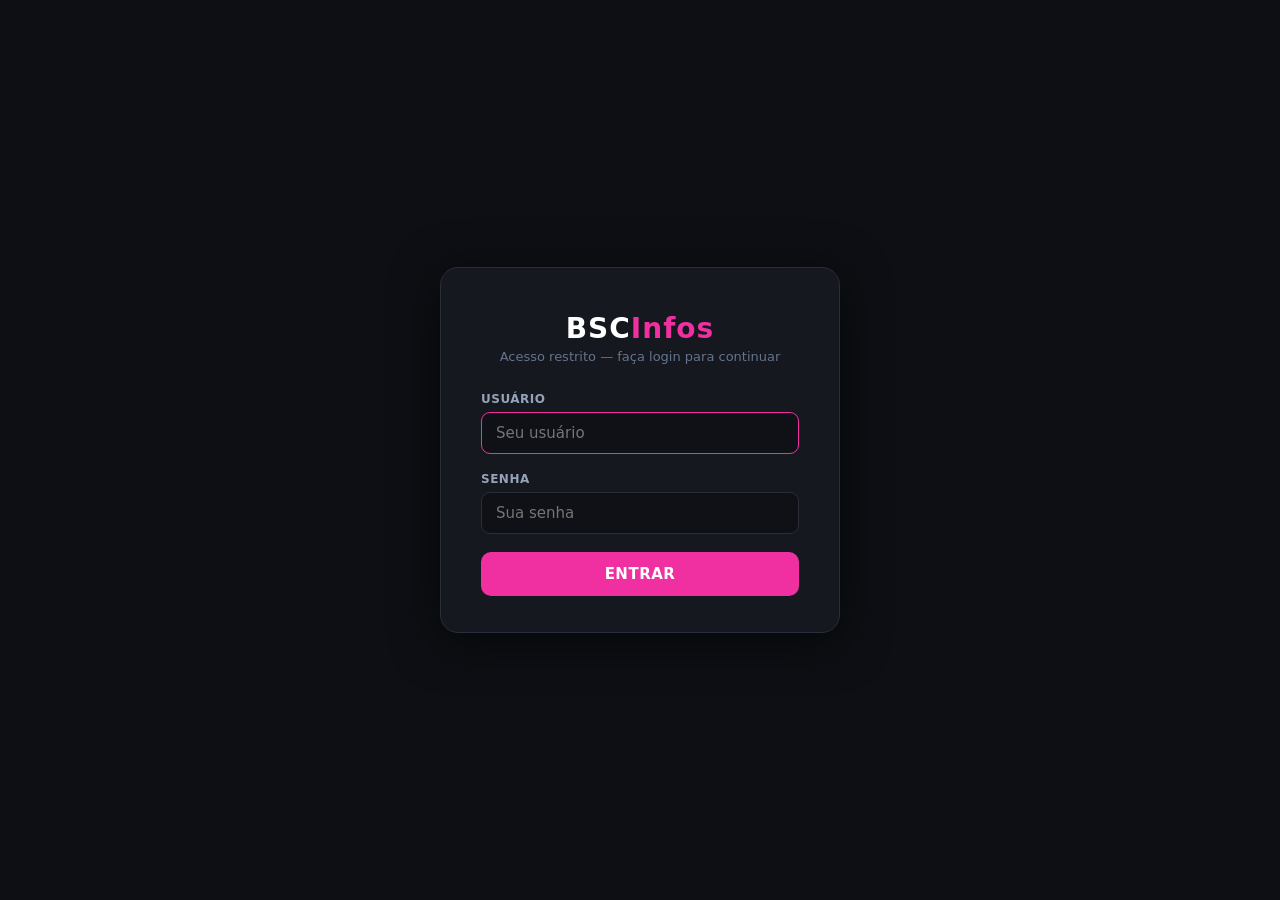
==== commit b9cf4604: "Release?" ====
--- a/coach.html
+++ b/coach.html
@@ -20,8 +20,8 @@
             <div class="nav-item dropdown">
                 <button class="nav-link dropdown-btn">TEAM ▾</button>
                 <div class="dropdown-content">
-                    <a href="player.html">PLAYER</a>
-                    <a href="coach.html">COACH</a>
+                    <a href="#" class="legacy-coming-soon">PLAYER</a>
+                    <a href="#" class="legacy-coming-soon">COACH</a>
                 </div>
             </div>
         </div>
@@ -39,5 +39,13 @@
         const CATEGORIA_PAGINA = 'coach';
     </script>
     <script src="teams.js"></script>
+<script>
+document.querySelectorAll('.legacy-coming-soon').forEach(function(link){
+    link.addEventListener('click', function(e){
+        e.preventDefault();
+        alert('Coming Soon');
+    });
+});
+</script>
 </body>
 </html>
--- a/style.css
+++ b/style.css
@@ -1,304 +1,337 @@
-:root {
-    --bg-geral: #0b0c10;
-    --bg-paineis: #111217;
-    --bg-cards: #16171d;
-    --borda-suave: #1f2026;
-    --borda-destaque: #1f2026;
-    --texto: #ffffff;
-    --texto-secundario: #00ccff;
-    --accent-purple: #d3d3d3;
-    --accent-hover: #d3d3d3;
-    --winrate-color: #00ff00;
-    --loss-color: #ff3333;
-    --synergy-color: #00ccff;
-}
-
-* { margin: 0; padding: 0; box-sizing: border-box; font-family: system-ui, -apple-system, sans-serif; }
-body { background-color: var(--bg-geral); color: var(--texto); min-height: 100vh; }
-::-webkit-scrollbar { width: 8px; }
-::-webkit-scrollbar-track { background: var(--bg-geral); }
-::-webkit-scrollbar-thumb { background: var(--borda-destaque); border-radius: 4px; }
-
-/* Navbar */
-.navbar { display: flex; justify-content: center; align-items: center; gap: 20px; width: 100%; padding: 15px 0; background-color: var(--bg-paineis); border-bottom: 1px solid var(--borda-suave);}
-.nav-links { display: flex; gap: 20px; }
-.nav-link { color: var(--texto); text-decoration: none; font-weight: 800; font-size: 14px; text-transform: uppercase; }
-.nav-link:hover { color: var(--accent-purple); }
-.dropdown { position: relative; display: inline-block; }
-.dropdown-content { display: none; position: absolute; background-color: var(--bg-paineis); min-width: 180px; border: 1px solid var(--borda-destaque); border-radius: 8px; z-index: 100; top: 100%; }
-.dropdown-content a { display: flex; align-items: center; gap: 12px; color: var(--texto); padding: 12px 16px; text-decoration: none; font-size: 13px; font-weight: bold; border-bottom: 1px solid var(--borda-suave);}
-.dropdown-content a:hover { background-color: var(--borda-suave); color: var(--accent-hover); }
-.dropdown:hover .dropdown-content { display: block !important; }
-.dropdown-content { animation: fadeIn 0.2s ease-in-out; }
-
-/* Main */
-.main-container { padding: 30px; max-width: 1400px; margin: 0 auto; }
-.tela-oculta { display: none !important; }
-.tela-ativa { display: block; animation: fadeIn 0.3s ease; }
-@keyframes fadeIn { from { opacity: 0; transform: translateY(-10px); } to { opacity: 1; transform: translateY(0); } }
-
-/* Headers e Filtros */
-.page-header { text-align: center; margin-bottom: 30px; }
-.page-header h1 { font-size: 28px; font-weight: 900; }
-.page-header .accent { color: var(--accent-purple); }
-.filter-container { display: flex; justify-content: center; gap: 15px; margin-bottom: 30px; }
-.filter-select { background-color: var(--bg-paineis); color: var(--texto); border: 1px solid var(--borda-destaque); padding: 10px 20px; border-radius: 8px; font-weight: bold; outline: none; cursor: pointer; }
-
-/* Tabelas Meta & Cards Modo */
-.modo-card { background-color: var(--bg-cards); border: 2px solid var(--borda-destaque); border-radius: 8px; padding: 20px; text-align: center; font-size: 20px; font-weight: 900; color: var(--accent-purple); cursor: pointer; margin-bottom: 10px; transition: 0.2s; text-transform: uppercase; display: flex; align-items: center; justify-content: center; gap: 15px;}
-.modo-card:hover { border-color: var(--accent-hover); background-color: var(--bg-paineis); transform: scale(1.01); }
-.modo-section { background-color: var(--bg-paineis); border: 1px solid var(--borda-suave); border-radius: 12px; margin-bottom: 20px; overflow: hidden; display: none; }
-.modo-header { background-color: var(--bg-cards); padding: 15px 20px; font-weight: 900; font-size: 16px; display: flex; justify-content: space-between; color: var(--accent-purple); border-bottom: 1px solid var(--borda-suave); }
-.mapa-content { padding: 20px; display: grid; grid-template-columns: repeat(auto-fit, minmax(300px, 1fr)); gap: 20px; }
-.excel-table { width: 100%; border-collapse: collapse; font-size: 13px; }
-.excel-table th, .excel-table td { padding: 10px 8px; text-align: center; border-bottom: 1px solid var(--borda-suave); }
-.excel-table th { color: var(--texto-secundario); font-weight: 800; cursor: pointer; }
-.winrate-cell { color: var(--winrate-color); font-weight: bold; }
-
-/* Sidebar Layout */
-.brawlers-container, .times-container { display: flex; gap: 25px; height: calc(100vh - 160px); }
-.sidebar { width: 280px; background-color: var(--bg-paineis); border: 1px solid var(--borda-suave); border-radius: 12px; display: flex; flex-direction: column; }
-.sidebar-search, .sidebar-header { padding: 15px; background-color: var(--bg-cards); border: none; border-bottom: 1px solid var(--borda-destaque); color: var(--texto); font-weight: bold; text-align: center; outline:none; }
-.sidebar-list { flex: 1; overflow-y: auto; padding: 10px; display: flex; flex-direction: column; gap: 5px; }
-.sidebar-item { border-radius: 8px; border: 1px solid transparent; transition: 0.2s; padding: 10px; cursor: pointer; display: flex; align-items: center; gap: 10px;}
-.sidebar-item:hover, .sidebar-item.active { background-color: var(--bg-cards); border-color: var(--accent-purple); }
-.info-panel { flex: 1; background-color: var(--bg-paineis); border: 1px solid var(--borda-suave); border-radius: 12px; padding: 30px; overflow-y: auto; }
-
-/* Modais e Brawlers Detail */
-.brawler-profile-header { display: flex; align-items: center; gap: 20px; margin-bottom: 30px; border-bottom: 1px solid var(--borda-destaque); padding-bottom: 20px; }
-.brawler-large-avatar { width: 80px; height: 80px; border-radius: 12px; border: 2px solid var(--accent-purple); object-fit: cover; }
-
-/* Scrins Grid */
-.scrins-grid { display: grid; gap: 15px; grid-template-columns: repeat(auto-fill, minmax(350px, 1fr)); }
-.scrim-card { background-color: var(--bg-cards); border: 1px solid var(--borda-destaque); border-radius: 8px; padding: 15px; padding-bottom: 30px; cursor: pointer; transition: 0.2s; display: flex; justify-content: space-between; align-items: center; position: relative; }
-.scrim-card:hover { border-color: var(--accent-purple); transform: scale(1.02); }
-.scrim-team-info { display: flex; align-items: center; gap: 10px; }
-.scrim-team-logo { width: 40px; height: 40px; object-fit: contain; border-radius: 4px; }
-.scrim-score { font-size: 24px; font-weight: 900; color: #fff; margin: 0 15px; }
-
-/* Detalhes da Scrim */
-.scrim-detail-header { text-align: center; margin-bottom: 20px; }
-.scrim-rounds-container { display: flex; justify-content: center; gap: 10px; overflow-x: auto; padding-bottom: 10px; margin-bottom: 20px; }
-.scrim-round-btn { background: var(--bg-cards); border: 1px solid var(--borda-suave); padding: 10px; border-radius: 8px; cursor: pointer; min-width: 120px; text-align: center; }
-.scrim-round-btn.active { border-color: var(--accent-purple); background: var(--borda-suave); }
-.scrim-round-btn img { width: 30px; height: 30px; display: block; margin: 0 auto 5px; object-fit: contain;}
-
-/* Layout Interno da Scrim */
-.round-details-view { display: flex; flex-direction: column; gap: 20px; background: var(--bg-cards); padding: 20px; border-radius: 12px; border: 1px solid var(--borda-destaque); }
-.scrim-picks-container { display: flex; align-items: center; justify-content: center; gap: 30px; }
-.team-picks-scrim { display: flex; flex-direction: column; gap: 10px; flex: 1; align-items: center; }
-.pick-row { background: var(--bg-paineis); padding: 8px; border-radius: 6px; border: 1px solid var(--borda-suave); }
-.pick-row img { width: 40px; height: 40px; border-radius: 6px; object-fit: cover;}
-.map-middle-scrim { flex: 1; text-align: center; }
-.map-middle-scrim img { max-width: 180px; border-radius: 8px; border: 2px solid var(--borda-destaque); object-fit: cover; }
-.player-names-scrim { display: flex; gap: 5px; font-size: 11px; color: var(--texto-secundario); justify-content: center; margin-top: 5px; font-weight: bold;}
-
-/* Sinergia e Counters */
-.synergy-grid { display: grid; grid-template-columns: 1fr 1fr; gap: 20px; margin-top: 20px; }
-.synergy-box { background: #111; border: 1px solid var(--borda-destaque); padding: 15px; border-radius: 8px; }
-.synergy-item { display: flex; justify-content: space-between; align-items: center; padding: 10px 0; border-bottom: 1px dashed var(--borda-suave); }
-.synergy-item:last-child { border-bottom: none; }
-.synergy-item img { width: 28px; height: 28px; border-radius: 4px; margin-right: 10px; vertical-align: middle; }
-
-/* Formulário para Registro de Time */
-.form-group { display: flex; flex-direction: column; gap: 5px; margin-bottom: 15px; }
-.form-group label { font-size: 12px; color: var(--texto-secundario); font-weight: bold; }
-.form-group input { background: var(--bg-paineis); border: 1px solid var(--borda-suave); color: #fff; padding: 10px; border-radius: 6px; outline: none; }
-.btn-register { background: var(--accent-purple); color: #fff; border: none; padding: 12px 20px; font-weight: 900; border-radius: 6px; cursor: pointer; text-transform: uppercase; width: 100%; transition: 0.2s;}
-.btn-register:hover { background: var(--accent-hover); }
-
-/* --- Barra de navegação horizontal "arrastável" (Scrims: Partidas e Sets) --- */
-        .drag-scroll-x {
-            cursor: grab;
-            scrollbar-width: thin;
-            scrollbar-color: var(--accent-purple, #b026ff) rgba(255,255,255,0.08);
-        }
-        .drag-scroll-x.dragging { cursor: grabbing; scroll-behavior: auto; }
-        .drag-scroll-x::-webkit-scrollbar { height: 9px; }
-        .drag-scroll-x::-webkit-scrollbar-track { background: rgba(255,255,255,0.05); border-radius: 10px; }
-        .drag-scroll-x::-webkit-scrollbar-thumb { background: var(--accent-purple, #b026ff); border-radius: 10px; }
-        .drag-scroll-x::-webkit-scrollbar-thumb:hover { background: var(--accent-hover, #d17bff); }
-
-        /* --- Nome do player abaixo de cada pick (Scrims) --- */
-        .pick-player-name {
-            font-size: 11px; font-weight: 900; color: var(--texto-secundario, #999);
-            cursor: pointer; max-width: 100px; overflow: hidden; text-overflow: ellipsis;
-            white-space: nowrap; text-align: center;
-        }
-        .pick-player-name:hover { color: var(--accent-hover, #d17bff); text-decoration: underline; }
-
-        /* --- Modal de perfil do jogador --- */
-        .modal-overlay {
-            display: none; position: fixed; inset: 0; background: rgba(0,0,0,0.7);
-            z-index: 9999; align-items: center; justify-content: center; padding: 20px;
-        }
-        .modal-jogador-card {
-            position: relative; width: 100%; max-width: 420px; max-height: 85vh; overflow-y: auto;
-            background: var(--bg-cards, #181820); border: 1px solid var(--borda-destaque, #3a3a45);
-            border-radius: 14px; padding: 26px; box-shadow: 0 12px 40px rgba(0,0,0,0.5);
-        }
-        .modal-close-btn {
-            position: absolute; top: 14px; right: 14px; background: transparent; border: none;
-            color: var(--texto-secundario, #999); font-size: 18px; font-weight: 900; cursor: pointer; line-height: 1;
-        }
-        .modal-close-btn:hover { color: #fff; }
-:root {
-    --bg-geral: #0b0c10;
-    --bg-paineis: #111217;
-    --bg-cards: #16171d;
-    --borda-suave: #1f2026;
-    --borda-destaque: #2d303a;
-    --texto: #ffffff;
-    --texto-secundario: #888a93;
-    --accent-purple: #cc00ff;
-    --accent-hover: #ff33ff;
-    --winrate-color: #00ff66;
-    --loss-color: #ff3333;
-    --synergy-color: #00ccff;
-}
-
-* { margin: 0; padding: 0; box-sizing: border-box; font-family: system-ui, -apple-system, sans-serif; }
-body { background-color: var(--bg-geral); color: var(--texto); min-height: 100vh; }
-::-webkit-scrollbar { width: 8px; }
-::-webkit-scrollbar-track { background: var(--bg-geral); }
-::-webkit-scrollbar-thumb { background: var(--borda-destaque); border-radius: 4px; }
-
-/* Navbar */
-.navbar { display: flex; justify-content: center; align-items: center; gap: 20px; width: 100%; padding: 15px 0; background-color: var(--bg-paineis); border-bottom: 1px solid var(--borda-suave);}
-.nav-links { display: flex; gap: 20px; }
-.nav-link { color: var(--texto); text-decoration: none; font-weight: 800; font-size: 14px; text-transform: uppercase; }
-.nav-link:hover { color: var(--accent-purple); }
-.dropdown { position: relative; display: inline-block; }
-.dropdown-content { display: none; position: absolute; background-color: var(--bg-paineis); min-width: 180px; border: 1px solid var(--borda-destaque); border-radius: 8px; z-index: 100; top: 100%; }
-.dropdown-content a { display: flex; align-items: center; gap: 12px; color: var(--texto); padding: 12px 16px; text-decoration: none; font-size: 13px; font-weight: bold; border-bottom: 1px solid var(--borda-suave);}
-.dropdown-content a:hover { background-color: var(--borda-suave); color: var(--accent-hover); }
-.dropdown:hover .dropdown-content { display: block !important; }
-.dropdown-content { animation: fadeIn 0.2s ease-in-out; }
-
-/* Main */
-.main-container { padding: 30px; max-width: 1400px; margin: 0 auto; }
-.tela-oculta { display: none !important; }
-.tela-ativa { display: block; animation: fadeIn 0.3s ease; }
-@keyframes fadeIn { from { opacity: 0; transform: translateY(-10px); } to { opacity: 1; transform: translateY(0); } }
-
-/* Headers e Filtros */
-.page-header { text-align: center; margin-bottom: 30px; }
-.page-header h1 { font-size: 28px; font-weight: 900; }
-.page-header .accent { color: var(--accent-purple); }
-.filter-container { display: flex; justify-content: center; gap: 15px; margin-bottom: 30px; }
-.filter-select { background-color: var(--bg-paineis); color: var(--texto); border: 1px solid var(--borda-destaque); padding: 10px 20px; border-radius: 8px; font-weight: bold; outline: none; cursor: pointer; }
-
-/* Tabelas Meta & Cards Modo */
-.modo-card { background-color: var(--bg-cards); border: 2px solid var(--borda-destaque); border-radius: 8px; padding: 20px; text-align: center; font-size: 20px; font-weight: 900; color: var(--accent-purple); cursor: pointer; margin-bottom: 10px; transition: 0.2s; text-transform: uppercase; display: flex; align-items: center; justify-content: center; gap: 15px;}
-.modo-card:hover { border-color: var(--accent-hover); background-color: var(--bg-paineis); transform: scale(1.01); }
-.modo-section { background-color: var(--bg-paineis); border: 1px solid var(--borda-suave); border-radius: 12px; margin-bottom: 20px; overflow: hidden; display: none; }
-.modo-header { background-color: var(--bg-cards); padding: 15px 20px; font-weight: 900; font-size: 16px; display: flex; justify-content: space-between; color: var(--accent-purple); border-bottom: 1px solid var(--borda-suave); }
-.mapa-content { padding: 20px; display: grid; grid-template-columns: repeat(auto-fit, minmax(300px, 1fr)); gap: 20px; }
-.excel-table { width: 100%; border-collapse: collapse; font-size: 13px; }
-.excel-table th, .excel-table td { padding: 10px 8px; text-align: center; border-bottom: 1px solid var(--borda-suave); }
-.excel-table th { color: var(--texto-secundario); font-weight: 800; cursor: pointer; }
-.winrate-cell { color: var(--winrate-color); font-weight: bold; }
-
-/* Sidebar Layout */
-.brawlers-container, .times-container { display: flex; gap: 25px; height: calc(100vh - 160px); }
-.sidebar { width: 280px; background-color: var(--bg-paineis); border: 1px solid var(--borda-suave); border-radius: 12px; display: flex; flex-direction: column; }
-.sidebar-search, .sidebar-header { padding: 15px; background-color: var(--bg-cards); border: none; border-bottom: 1px solid var(--borda-destaque); color: var(--texto); font-weight: bold; text-align: center; outline:none; }
-.sidebar-list { flex: 1; overflow-y: auto; padding: 10px; display: flex; flex-direction: column; gap: 5px; }
-.sidebar-item { border-radius: 8px; border: 1px solid transparent; transition: 0.2s; padding: 10px; cursor: pointer; display: flex; align-items: center; gap: 10px;}
-.sidebar-item:hover, .sidebar-item.active { background-color: var(--bg-cards); border-color: var(--accent-purple); }
-.info-panel { flex: 1; background-color: var(--bg-paineis); border: 1px solid var(--borda-suave); border-radius: 12px; padding: 30px; overflow-y: auto; }
-
-/* Modais e Brawlers Detail */
-.brawler-profile-header { display: flex; align-items: center; gap: 20px; margin-bottom: 30px; border-bottom: 1px solid var(--borda-destaque); padding-bottom: 20px; }
-.brawler-large-avatar { width: 80px; height: 80px; border-radius: 12px; border: 2px solid var(--accent-purple); object-fit: cover; }
-
-/* Scrins Grid */
-.scrins-grid { display: grid; gap: 15px; grid-template-columns: repeat(auto-fill, minmax(350px, 1fr)); }
-.scrim-card { background-color: var(--bg-cards); border: 1px solid var(--borda-destaque); border-radius: 8px; padding: 15px; padding-bottom: 30px; cursor: pointer; transition: 0.2s; display: flex; justify-content: space-between; align-items: center; position: relative; }
-.scrim-card:hover { border-color: var(--accent-purple); transform: scale(1.02); }
-.scrim-team-info { display: flex; align-items: center; gap: 10px; }
-.scrim-team-logo { width: 40px; height: 40px; object-fit: contain; border-radius: 4px; }
-.scrim-score { font-size: 24px; font-weight: 900; color: #fff; margin: 0 15px; }
-
-/* Detalhes da Scrim */
-.scrim-detail-header { text-align: center; margin-bottom: 20px; }
-.scrim-rounds-container { display: flex; justify-content: center; gap: 10px; overflow-x: auto; padding-bottom: 10px; margin-bottom: 20px; }
-.scrim-round-btn { background: var(--bg-cards); border: 1px solid var(--borda-suave); padding: 10px; border-radius: 8px; cursor: pointer; min-width: 120px; text-align: center; }
-.scrim-round-btn.active { border-color: var(--accent-purple); background: var(--borda-suave); }
-.scrim-round-btn img { width: 30px; height: 30px; display: block; margin: 0 auto 5px; object-fit: contain;}
-
-/* Layout Interno da Scrim */
-.round-details-view { display: flex; flex-direction: column; gap: 20px; background: var(--bg-cards); padding: 20px; border-radius: 12px; border: 1px solid var(--borda-destaque); }
-.scrim-picks-container { display: flex; align-items: center; justify-content: center; gap: 30px; }
-.team-picks-scrim { display: flex; flex-direction: column; gap: 10px; flex: 1; align-items: center; }
-.pick-row { background: var(--bg-paineis); padding: 8px; border-radius: 6px; border: 1px solid var(--borda-suave); }
-.pick-row img { width: 40px; height: 40px; border-radius: 6px; object-fit: cover;}
-.map-middle-scrim { flex: 1; text-align: center; }
-.map-middle-scrim img { max-width: 180px; border-radius: 8px; border: 2px solid var(--borda-destaque); object-fit: cover; }
-.player-names-scrim { display: flex; gap: 5px; font-size: 11px; color: var(--texto-secundario); justify-content: center; margin-top: 5px; font-weight: bold;}
-
-/* Sinergia e Counters */
-.synergy-grid { display: grid; grid-template-columns: 1fr 1fr; gap: 20px; margin-top: 20px; }
-.synergy-box { background: #111; border: 1px solid var(--borda-destaque); padding: 15px; border-radius: 8px; }
-.synergy-item { display: flex; justify-content: space-between; align-items: center; padding: 10px 0; border-bottom: 1px dashed var(--borda-suave); }
-.synergy-item:last-child { border-bottom: none; }
-.synergy-item img { width: 28px; height: 28px; border-radius: 4px; margin-right: 10px; vertical-align: middle; }
-
-/* Formulário para Registro de Time */
-.form-group { display: flex; flex-direction: column; gap: 5px; margin-bottom: 15px; }
-.form-group label { font-size: 12px; color: var(--texto-secundario); font-weight: bold; }
-.form-group input { background: var(--bg-paineis); border: 1px solid var(--borda-suave); color: #fff; padding: 10px; border-radius: 6px; outline: none; }
-.btn-register { background: var(--accent-purple); color: #fff; border: none; padding: 12px 20px; font-weight: 900; border-radius: 6px; cursor: pointer; text-transform: uppercase; width: 100%; transition: 0.2s;}
-.btn-register:hover { background: var(--accent-hover); }
-
-/* --- Barra de navegação horizontal "arrastável" (Scrims: Partidas e Sets) --- */
-        .drag-scroll-x {
-            cursor: grab;
-            scrollbar-width: thin;
-            scrollbar-color: var(--accent-purple, #b026ff) rgba(255,255,255,0.08);
-        }
-        .drag-scroll-x.dragging { cursor: grabbing; scroll-behavior: auto; }
-        .drag-scroll-x::-webkit-scrollbar { height: 9px; }
-        .drag-scroll-x::-webkit-scrollbar-track { background: rgba(255,255,255,0.05); border-radius: 10px; }
-        .drag-scroll-x::-webkit-scrollbar-thumb { background: var(--accent-purple, #b026ff); border-radius: 10px; }
-        .drag-scroll-x::-webkit-scrollbar-thumb:hover { background: var(--accent-hover, #d17bff); }
-
-        /* --- Nome do player abaixo de cada pick (Scrims) --- */
-        .pick-player-name {
-            font-size: 11px; font-weight: 900; color: var(--texto-secundario, #999);
-            cursor: pointer; max-width: 100px; overflow: hidden; text-overflow: ellipsis;
-            white-space: nowrap; text-align: center;
-        }
-        .pick-player-name:hover { color: var(--accent-hover, #d17bff); text-decoration: underline; }
-
-        /* --- Modal de perfil do jogador --- */
-        .modal-overlay {
-            display: none; position: fixed; inset: 0; background: rgba(0,0,0,0.7);
-            z-index: 9999; align-items: center; justify-content: center; padding: 20px;
-        }
-        .modal-jogador-card {
-            position: relative; width: 100%; max-width: 420px; max-height: 85vh; overflow-y: auto;
-            background: var(--bg-cards, #181820); border: 1px solid var(--borda-destaque, #3a3a45);
-            border-radius: 14px; padding: 26px; box-shadow: 0 12px 40px rgba(0,0,0,0.5);
-        }
-        .modal-close-btn {
-            position: absolute; top: 14px; right: 14px; background: transparent; border: none;
-            color: var(--texto-secundario, #999); font-size: 18px; font-weight: 900; cursor: pointer; line-height: 1;
-        }
-        .modal-close-btn:hover { color: #fff; }
-
-/* Ajuste os seletores conforme as classes do seu HTML (ex: .region-tab .trophy-img) */
-.region-selection-tab .trophy-icon {
-    width: 48px; /* Ajuste para o tamanho ideal desejado */
-    height: auto;
-    transform: scale(1.1);
-    transition: transform 0.2s ease-in-out;
-}
-
-.region-selection-tab .trophy-icon:hover {
-    transform: scale(1.3);
-    cursor: pointer;
-}
+:root {
+    --bg-geral: #0b0c10;
+    --bg-paineis: #111217;
+    --bg-cards: #16171d;
+    --borda-suave: #1f2026;
+    --borda-destaque: #1f2026;
+    --texto: #ffffff;
+    --texto-secundario: #00ccff;
+    --accent-purple: #d3d3d3;
+    --accent-hover: #d3d3d3;
+    --winrate-color: #00ff00;
+    --loss-color: #ff3333;
+    --synergy-color: #00ccff;
+}
+
+* { margin: 0; padding: 0; box-sizing: border-box; font-family: system-ui, -apple-system, sans-serif; }
+body { background-color: var(--bg-geral); color: var(--texto); min-height: 100vh; }
+::-webkit-scrollbar { width: 8px; }
+::-webkit-scrollbar-track { background: var(--bg-geral); }
+::-webkit-scrollbar-thumb { background: var(--borda-destaque); border-radius: 4px; }
+
+/* Navbar */
+.navbar { display: flex; justify-content: center; align-items: center; gap: 20px; width: 100%; padding: 15px 0; background-color: var(--bg-paineis); border-bottom: 1px solid var(--borda-suave);}
+.nav-links { display: flex; gap: 20px; }
+.nav-link { color: var(--texto); text-decoration: none; font-weight: 800; font-size: 14px; text-transform: uppercase; }
+.nav-link:hover { color: var(--accent-purple); }
+.dropdown { position: relative; display: inline-block; }
+.dropdown-content { display: none; position: absolute; background-color: var(--bg-paineis); min-width: 180px; border: 1px solid var(--borda-destaque); border-radius: 8px; z-index: 100; top: 100%; }
+.dropdown-content a { display: flex; align-items: center; gap: 12px; color: var(--texto); padding: 12px 16px; text-decoration: none; font-size: 13px; font-weight: bold; border-bottom: 1px solid var(--borda-suave);}
+.dropdown-content a:hover { background-color: var(--borda-suave); color: var(--accent-hover); }
+.dropdown:hover .dropdown-content { display: block !important; }
+.dropdown-content { animation: fadeIn 0.2s ease-in-out; }
+
+/* Main */
+.main-container { padding: 30px; max-width: 1400px; margin: 0 auto; }
+.tela-oculta { display: none !important; }
+.tela-ativa { display: block; animation: fadeIn 0.3s ease; }
+@keyframes fadeIn { from { opacity: 0; transform: translateY(-10px); } to { opacity: 1; transform: translateY(0); } }
+
+/* Headers e Filtros */
+.page-header { text-align: center; margin-bottom: 30px; }
+.page-header h1 { font-size: 28px; font-weight: 900; }
+.page-header .accent { color: var(--accent-purple); }
+.filter-container { display: flex; justify-content: center; gap: 15px; margin-bottom: 30px; }
+.filter-select { background-color: var(--bg-paineis); color: var(--texto); border: 1px solid var(--borda-destaque); padding: 10px 20px; border-radius: 8px; font-weight: bold; outline: none; cursor: pointer; }
+
+/* Tabelas Meta & Cards Modo */
+.modo-card { background-color: var(--bg-cards); border: 2px solid var(--borda-destaque); border-radius: 8px; padding: 20px; text-align: center; font-size: 20px; font-weight: 900; color: var(--accent-purple); cursor: pointer; margin-bottom: 10px; transition: 0.2s; text-transform: uppercase; display: flex; align-items: center; justify-content: center; gap: 15px;}
+.modo-card:hover { border-color: var(--accent-hover); background-color: var(--bg-paineis); transform: scale(1.01); }
+.modo-section { background-color: var(--bg-paineis); border: 1px solid var(--borda-suave); border-radius: 12px; margin-bottom: 20px; overflow: hidden; display: none; }
+.modo-header { background-color: var(--bg-cards); padding: 15px 20px; font-weight: 900; font-size: 16px; display: flex; justify-content: space-between; color: var(--accent-purple); border-bottom: 1px solid var(--borda-suave); }
+.mapa-content { padding: 20px; display: grid; grid-template-columns: repeat(auto-fit, minmax(300px, 1fr)); gap: 20px; }
+.excel-table { width: 100%; border-collapse: collapse; font-size: 13px; }
+.excel-table th, .excel-table td { padding: 10px 8px; text-align: center; border-bottom: 1px solid var(--borda-suave); }
+.excel-table th { color: var(--texto-secundario); font-weight: 800; cursor: pointer; }
+.winrate-cell { color: var(--winrate-color); font-weight: bold; }
+
+/* Sidebar Layout */
+.brawlers-container, .times-container { display: flex; gap: 25px; height: calc(100vh - 160px); }
+.sidebar { width: 280px; background-color: var(--bg-paineis); border: 1px solid var(--borda-suave); border-radius: 12px; display: flex; flex-direction: column; }
+.sidebar-search, .sidebar-header { padding: 15px; background-color: var(--bg-cards); border: none; border-bottom: 1px solid var(--borda-destaque); color: var(--texto); font-weight: bold; text-align: center; outline:none; }
+.sidebar-list { flex: 1; overflow-y: auto; padding: 10px; display: flex; flex-direction: column; gap: 5px; }
+.sidebar-item { border-radius: 8px; border: 1px solid transparent; transition: 0.2s; padding: 10px; cursor: pointer; display: flex; align-items: center; gap: 10px;}
+.sidebar-item:hover, .sidebar-item.active { background-color: var(--bg-cards); border-color: var(--accent-purple); }
+.info-panel { flex: 1; background-color: var(--bg-paineis); border: 1px solid var(--borda-suave); border-radius: 12px; padding: 30px; overflow-y: auto; }
+
+/* Modais e Brawlers Detail */
+.brawler-profile-header { display: flex; align-items: center; gap: 20px; margin-bottom: 30px; border-bottom: 1px solid var(--borda-destaque); padding-bottom: 20px; }
+.brawler-large-avatar { width: 80px; height: 80px; border-radius: 12px; border: 2px solid var(--accent-purple); object-fit: cover; }
+
+/* Scrins Grid */
+.scrins-grid { display: grid; gap: 15px; grid-template-columns: repeat(auto-fill, minmax(350px, 1fr)); }
+.scrim-card { background-color: var(--bg-cards); border: 1px solid var(--borda-destaque); border-radius: 8px; padding: 15px; padding-bottom: 30px; cursor: pointer; transition: 0.2s; display: flex; justify-content: space-between; align-items: center; position: relative; }
+.scrim-card:hover { border-color: var(--accent-purple); transform: scale(1.02); }
+.scrim-team-info { display: flex; align-items: center; gap: 10px; }
+.scrim-team-logo { width: 40px; height: 40px; object-fit: contain; border-radius: 4px; }
+.scrim-score { font-size: 24px; font-weight: 900; color: #fff; margin: 0 15px; }
+
+/* Detalhes da Scrim */
+.scrim-detail-header { text-align: center; margin-bottom: 20px; }
+.scrim-rounds-container { display: flex; justify-content: center; gap: 10px; overflow-x: auto; padding-bottom: 10px; margin-bottom: 20px; }
+.scrim-round-btn { background: var(--bg-cards); border: 1px solid var(--borda-suave); padding: 10px; border-radius: 8px; cursor: pointer; min-width: 120px; text-align: center; }
+.scrim-round-btn.active { border-color: var(--accent-purple); background: var(--borda-suave); }
+
+/* Logo do time vencedor + modo no canto superior direito */
+.scrim-round-team-logo-wrap {
+    position: relative;
+    width: 58px;
+    height: 58px;
+    margin: 0 auto 5px;
+    display: flex;
+    align-items: center;
+    justify-content: center;
+}
+.scrim-round-team-logo {
+    width: 52px !important;
+    height: 52px !important;
+    display: block !important;
+    margin: 0 !important;
+    object-fit: contain !important;
+}
+.scrim-round-mode-logo {
+    position: absolute !important;
+    top: -5px;
+    right: -8px;
+    width: 18px !important;
+    height: 18px !important;
+    display: block !important;
+    margin: 0 !important;
+    object-fit: contain !important;
+    background: rgba(15, 17, 24, 0.9);
+    border: 1px solid var(--borda-suave);
+    border-radius: 50%;
+    padding: 2px;
+    box-sizing: border-box;
+}
+.scrim-round-btn img { width: 30px; height: 30px; display: block; margin: 0 auto 5px; object-fit: contain;}
+
+/* Layout Interno da Scrim */
+.round-details-view { display: flex; flex-direction: column; gap: 20px; background: var(--bg-cards); padding: 20px; border-radius: 12px; border: 1px solid var(--borda-destaque); }
+.scrim-picks-container { display: flex; align-items: center; justify-content: center; gap: 30px; }
+.team-picks-scrim { display: flex; flex-direction: column; gap: 10px; flex: 1; align-items: center; }
+.pick-row { background: var(--bg-paineis); padding: 8px; border-radius: 6px; border: 1px solid var(--borda-suave); }
+.pick-row img { width: 40px; height: 40px; border-radius: 6px; object-fit: cover;}
+.map-middle-scrim { flex: 1; text-align: center; }
+.map-middle-scrim img { max-width: 180px; border-radius: 8px; border: 2px solid var(--borda-destaque); object-fit: cover; }
+.player-names-scrim { display: flex; gap: 5px; font-size: 11px; color: var(--texto-secundario); justify-content: center; margin-top: 5px; font-weight: bold;}
+
+/* Sinergia e Counters */
+.synergy-grid { display: grid; grid-template-columns: 1fr 1fr; gap: 20px; margin-top: 20px; }
+.synergy-box { background: #111; border: 1px solid var(--borda-destaque); padding: 15px; border-radius: 8px; }
+.synergy-item { display: flex; justify-content: space-between; align-items: center; padding: 10px 0; border-bottom: 1px dashed var(--borda-suave); }
+.synergy-item:last-child { border-bottom: none; }
+.synergy-item img { width: 28px; height: 28px; border-radius: 4px; margin-right: 10px; vertical-align: middle; }
+
+/* Formulário para Registro de Time */
+.form-group { display: flex; flex-direction: column; gap: 5px; margin-bottom: 15px; }
+.form-group label { font-size: 12px; color: var(--texto-secundario); font-weight: bold; }
+.form-group input { background: var(--bg-paineis); border: 1px solid var(--borda-suave); color: #fff; padding: 10px; border-radius: 6px; outline: none; }
+.btn-register { background: var(--accent-purple); color: #fff; border: none; padding: 12px 20px; font-weight: 900; border-radius: 6px; cursor: pointer; text-transform: uppercase; width: 100%; transition: 0.2s;}
+.btn-register:hover { background: var(--accent-hover); }
+
+/* --- Barra de navegação horizontal "arrastável" (Scrims: Partidas e Sets) --- */
+        .drag-scroll-x {
+            cursor: grab;
+            scrollbar-width: thin;
+            scrollbar-color: var(--accent-purple, #b026ff) rgba(255,255,255,0.08);
+        }
+        .drag-scroll-x.dragging { cursor: grabbing; scroll-behavior: auto; }
+        .drag-scroll-x::-webkit-scrollbar { height: 9px; }
+        .drag-scroll-x::-webkit-scrollbar-track { background: rgba(255,255,255,0.05); border-radius: 10px; }
+        .drag-scroll-x::-webkit-scrollbar-thumb { background: var(--accent-purple, #b026ff); border-radius: 10px; }
+        .drag-scroll-x::-webkit-scrollbar-thumb:hover { background: var(--accent-hover, #d17bff); }
+
+        /* --- Nome do player abaixo de cada pick (Scrims) --- */
+        .pick-player-name {
+            font-size: 11px; font-weight: 900; color: var(--texto-secundario, #999);
+            cursor: pointer; max-width: 100px; overflow: hidden; text-overflow: ellipsis;
+            white-space: nowrap; text-align: center;
+        }
+        .pick-player-name:hover { color: var(--accent-hover, #d17bff); text-decoration: underline; }
+
+        /* --- Modal de perfil do jogador --- */
+        .modal-overlay {
+            display: none; position: fixed; inset: 0; background: rgba(0,0,0,0.7);
+            z-index: 9999; align-items: center; justify-content: center; padding: 20px;
+        }
+        .modal-jogador-card {
+            position: relative; width: 100%; max-width: 420px; max-height: 85vh; overflow-y: auto;
+            background: var(--bg-cards, #181820); border: 1px solid var(--borda-destaque, #3a3a45);
+            border-radius: 14px; padding: 26px; box-shadow: 0 12px 40px rgba(0,0,0,0.5);
+        }
+        .modal-close-btn {
+            position: absolute; top: 14px; right: 14px; background: transparent; border: none;
+            color: var(--texto-secundario, #999); font-size: 18px; font-weight: 900; cursor: pointer; line-height: 1;
+        }
+        .modal-close-btn:hover { color: #fff; }
+:root {
+    --bg-geral: #0b0c10;
+    --bg-paineis: #111217;
+    --bg-cards: #16171d;
+    --borda-suave: #1f2026;
+    --borda-destaque: #2d303a;
+    --texto: #ffffff;
+    --texto-secundario: #888a93;
+    --accent-purple: #cc00ff;
+    --accent-hover: #ff33ff;
+    --winrate-color: #00ff66;
+    --loss-color: #ff3333;
+    --synergy-color: #00ccff;
+}
+
+* { margin: 0; padding: 0; box-sizing: border-box; font-family: system-ui, -apple-system, sans-serif; }
+body { background-color: var(--bg-geral); color: var(--texto); min-height: 100vh; }
+::-webkit-scrollbar { width: 8px; }
+::-webkit-scrollbar-track { background: var(--bg-geral); }
+::-webkit-scrollbar-thumb { background: var(--borda-destaque); border-radius: 4px; }
+
+/* Navbar */
+.navbar { display: flex; justify-content: center; align-items: center; gap: 20px; width: 100%; padding: 15px 0; background-color: var(--bg-paineis); border-bottom: 1px solid var(--borda-suave);}
+.nav-links { display: flex; gap: 20px; }
+.nav-link { color: var(--texto); text-decoration: none; font-weight: 800; font-size: 14px; text-transform: uppercase; }
+.nav-link:hover { color: var(--accent-purple); }
+.dropdown { position: relative; display: inline-block; }
+.dropdown-content { display: none; position: absolute; background-color: var(--bg-paineis); min-width: 180px; border: 1px solid var(--borda-destaque); border-radius: 8px; z-index: 100; top: 100%; }
+.dropdown-content a { display: flex; align-items: center; gap: 12px; color: var(--texto); padding: 12px 16px; text-decoration: none; font-size: 13px; font-weight: bold; border-bottom: 1px solid var(--borda-suave);}
+.dropdown-content a:hover { background-color: var(--borda-suave); color: var(--accent-hover); }
+.dropdown:hover .dropdown-content { display: block !important; }
+.dropdown-content { animation: fadeIn 0.2s ease-in-out; }
+
+/* Main */
+.main-container { padding: 30px; max-width: 1400px; margin: 0 auto; }
+.tela-oculta { display: none !important; }
+.tela-ativa { display: block; animation: fadeIn 0.3s ease; }
+@keyframes fadeIn { from { opacity: 0; transform: translateY(-10px); } to { opacity: 1; transform: translateY(0); } }
+
+/* Headers e Filtros */
+.page-header { text-align: center; margin-bottom: 30px; }
+.page-header h1 { font-size: 28px; font-weight: 900; }
+.page-header .accent { color: var(--accent-purple); }
+.filter-container { display: flex; justify-content: center; gap: 15px; margin-bottom: 30px; }
+.filter-select { background-color: var(--bg-paineis); color: var(--texto); border: 1px solid var(--borda-destaque); padding: 10px 20px; border-radius: 8px; font-weight: bold; outline: none; cursor: pointer; }
+
+/* Tabelas Meta & Cards Modo */
+.modo-card { background-color: var(--bg-cards); border: 2px solid var(--borda-destaque); border-radius: 8px; padding: 20px; text-align: center; font-size: 20px; font-weight: 900; color: var(--accent-purple); cursor: pointer; margin-bottom: 10px; transition: 0.2s; text-transform: uppercase; display: flex; align-items: center; justify-content: center; gap: 15px;}
+.modo-card:hover { border-color: var(--accent-hover); background-color: var(--bg-paineis); transform: scale(1.01); }
+.modo-section { background-color: var(--bg-paineis); border: 1px solid var(--borda-suave); border-radius: 12px; margin-bottom: 20px; overflow: hidden; display: none; }
+.modo-header { background-color: var(--bg-cards); padding: 15px 20px; font-weight: 900; font-size: 16px; display: flex; justify-content: space-between; color: var(--accent-purple); border-bottom: 1px solid var(--borda-suave); }
+.mapa-content { padding: 20px; display: grid; grid-template-columns: repeat(auto-fit, minmax(300px, 1fr)); gap: 20px; }
+.excel-table { width: 100%; border-collapse: collapse; font-size: 13px; }
+.excel-table th, .excel-table td { padding: 10px 8px; text-align: center; border-bottom: 1px solid var(--borda-suave); }
+.excel-table th { color: var(--texto-secundario); font-weight: 800; cursor: pointer; }
+.winrate-cell { color: var(--winrate-color); font-weight: bold; }
+
+/* Sidebar Layout */
+.brawlers-container, .times-container { display: flex; gap: 25px; height: calc(100vh - 160px); }
+.sidebar { width: 280px; background-color: var(--bg-paineis); border: 1px solid var(--borda-suave); border-radius: 12px; display: flex; flex-direction: column; }
+.sidebar-search, .sidebar-header { padding: 15px; background-color: var(--bg-cards); border: none; border-bottom: 1px solid var(--borda-destaque); color: var(--texto); font-weight: bold; text-align: center; outline:none; }
+.sidebar-list { flex: 1; overflow-y: auto; padding: 10px; display: flex; flex-direction: column; gap: 5px; }
+.sidebar-item { border-radius: 8px; border: 1px solid transparent; transition: 0.2s; padding: 10px; cursor: pointer; display: flex; align-items: center; gap: 10px;}
+.sidebar-item:hover, .sidebar-item.active { background-color: var(--bg-cards); border-color: var(--accent-purple); }
+.info-panel { flex: 1; background-color: var(--bg-paineis); border: 1px solid var(--borda-suave); border-radius: 12px; padding: 30px; overflow-y: auto; }
+
+/* Modais e Brawlers Detail */
+.brawler-profile-header { display: flex; align-items: center; gap: 20px; margin-bottom: 30px; border-bottom: 1px solid var(--borda-destaque); padding-bottom: 20px; }
+.brawler-large-avatar { width: 80px; height: 80px; border-radius: 12px; border: 2px solid var(--accent-purple); object-fit: cover; }
+
+/* Scrins Grid */
+.scrins-grid { display: grid; gap: 15px; grid-template-columns: repeat(auto-fill, minmax(350px, 1fr)); }
+.scrim-card { background-color: var(--bg-cards); border: 1px solid var(--borda-destaque); border-radius: 8px; padding: 15px; padding-bottom: 30px; cursor: pointer; transition: 0.2s; display: flex; justify-content: space-between; align-items: center; position: relative; }
+.scrim-card:hover { border-color: var(--accent-purple); transform: scale(1.02); }
+.scrim-team-info { display: flex; align-items: center; gap: 10px; }
+.scrim-team-logo { width: 40px; height: 40px; object-fit: contain; border-radius: 4px; }
+.scrim-score { font-size: 24px; font-weight: 900; color: #fff; margin: 0 15px; }
+
+/* Detalhes da Scrim */
+.scrim-detail-header { text-align: center; margin-bottom: 20px; }
+.scrim-rounds-container { display: flex; justify-content: center; gap: 10px; overflow-x: auto; padding-bottom: 10px; margin-bottom: 20px; }
+.scrim-round-btn { background: var(--bg-cards); border: 1px solid var(--borda-suave); padding: 10px; border-radius: 8px; cursor: pointer; min-width: 120px; text-align: center; }
+.scrim-round-btn.active { border-color: var(--accent-purple); background: var(--borda-suave); }
+.scrim-round-btn img { width: 30px; height: 30px; display: block; margin: 0 auto 5px; object-fit: contain;}
+
+/* Layout Interno da Scrim */
+.round-details-view { display: flex; flex-direction: column; gap: 20px; background: var(--bg-cards); padding: 20px; border-radius: 12px; border: 1px solid var(--borda-destaque); }
+.scrim-picks-container { display: flex; align-items: center; justify-content: center; gap: 30px; }
+.team-picks-scrim { display: flex; flex-direction: column; gap: 10px; flex: 1; align-items: center; }
+.pick-row { background: var(--bg-paineis); padding: 8px; border-radius: 6px; border: 1px solid var(--borda-suave); }
+.pick-row img { width: 40px; height: 40px; border-radius: 6px; object-fit: cover;}
+.map-middle-scrim { flex: 1; text-align: center; }
+.map-middle-scrim img { max-width: 180px; border-radius: 8px; border: 2px solid var(--borda-destaque); object-fit: cover; }
+.player-names-scrim { display: flex; gap: 5px; font-size: 11px; color: var(--texto-secundario); justify-content: center; margin-top: 5px; font-weight: bold;}
+
+/* Sinergia e Counters */
+.synergy-grid { display: grid; grid-template-columns: 1fr 1fr; gap: 20px; margin-top: 20px; }
+.synergy-box { background: #111; border: 1px solid var(--borda-destaque); padding: 15px; border-radius: 8px; }
+.synergy-item { display: flex; justify-content: space-between; align-items: center; padding: 10px 0; border-bottom: 1px dashed var(--borda-suave); }
+.synergy-item:last-child { border-bottom: none; }
+.synergy-item img { width: 28px; height: 28px; border-radius: 4px; margin-right: 10px; vertical-align: middle; }
+
+/* Formulário para Registro de Time */
+.form-group { display: flex; flex-direction: column; gap: 5px; margin-bottom: 15px; }
+.form-group label { font-size: 12px; color: var(--texto-secundario); font-weight: bold; }
+.form-group input { background: var(--bg-paineis); border: 1px solid var(--borda-suave); color: #fff; padding: 10px; border-radius: 6px; outline: none; }
+.btn-register { background: var(--accent-purple); color: #fff; border: none; padding: 12px 20px; font-weight: 900; border-radius: 6px; cursor: pointer; text-transform: uppercase; width: 100%; transition: 0.2s;}
+.btn-register:hover { background: var(--accent-hover); }
+
+/* --- Barra de navegação horizontal "arrastável" (Scrims: Partidas e Sets) --- */
+        .drag-scroll-x {
+            cursor: grab;
+            scrollbar-width: thin;
+            scrollbar-color: var(--accent-purple, #b026ff) rgba(255,255,255,0.08);
+        }
+        .drag-scroll-x.dragging { cursor: grabbing; scroll-behavior: auto; }
+        .drag-scroll-x::-webkit-scrollbar { height: 9px; }
+        .drag-scroll-x::-webkit-scrollbar-track { background: rgba(255,255,255,0.05); border-radius: 10px; }
+        .drag-scroll-x::-webkit-scrollbar-thumb { background: var(--accent-purple, #b026ff); border-radius: 10px; }
+        .drag-scroll-x::-webkit-scrollbar-thumb:hover { background: var(--accent-hover, #d17bff); }
+
+        /* --- Nome do player abaixo de cada pick (Scrims) --- */
+        .pick-player-name {
+            font-size: 11px; font-weight: 900; color: var(--texto-secundario, #999);
+            cursor: pointer; max-width: 100px; overflow: hidden; text-overflow: ellipsis;
+            white-space: nowrap; text-align: center;
+        }
+        .pick-player-name:hover { color: var(--accent-hover, #d17bff); text-decoration: underline; }
+
+        /* --- Modal de perfil do jogador --- */
+        .modal-overlay {
+            display: none; position: fixed; inset: 0; background: rgba(0,0,0,0.7);
+            z-index: 9999; align-items: center; justify-content: center; padding: 20px;
+        }
+        .modal-jogador-card {
+            position: relative; width: 100%; max-width: 420px; max-height: 85vh; overflow-y: auto;
+            background: var(--bg-cards, #181820); border: 1px solid var(--borda-destaque, #3a3a45);
+            border-radius: 14px; padding: 26px; box-shadow: 0 12px 40px rgba(0,0,0,0.5);
+        }
+        .modal-close-btn {
+            position: absolute; top: 14px; right: 14px; background: transparent; border: none;
+            color: var(--texto-secundario, #999); font-size: 18px; font-weight: 900; cursor: pointer; line-height: 1;
+        }
+        .modal-close-btn:hover { color: #fff; }
+
+/* Ajuste os seletores conforme as classes do seu HTML (ex: .region-tab .trophy-img) */
+.region-selection-tab .trophy-icon {
+    width: 48px; /* Ajuste para o tamanho ideal desejado */
+    height: auto;
+    transform: scale(1.1);
+    transition: transform 0.2s ease-in-out;
+}
+
+.region-selection-tab .trophy-icon:hover {
+    transform: scale(1.3);
+    cursor: pointer;
+}
 
 /* =========================================================
    NOVA NAVEGAÇÃO LATERAL — CONTROLE EM TODOS OS DISPOSITIVOS
@@ -405,11 +438,8 @@
     text-overflow: ellipsis;
     white-space: nowrap;
 }
-.side-nav-user-name::before {
-    content: '@';
-    color: #d000ff;
-    margin-right: 2px;
-}
+/* O nome do usuário é exibido sem o @. */
+.side-nav-user-name::before { content: none !important; }
 
 .side-nav-scroll {
     height: calc(100vh - 126px) !important;
@@ -437,6 +467,35 @@
 .side-nav-link.active { background: linear-gradient(90deg, rgba(208,0,255,.22), rgba(208,0,255,.06)); border-left: 3px solid #d000ff; padding-left: 8px; }
 .side-region-link img { width: 22px; height: 22px; object-fit: contain; flex: 0 0 22px; }
 .side-screen-link::before { content: '›'; color: #d000ff; font-size: 16px; line-height: 1; }
+
+/* Cor da região atualmente aberta. */
+.region-theme-SA { --region-accent: #ff3333; --region-soft: rgba(255,51,51,.18); }
+.region-theme-NA { --region-accent: #00d26a; --region-soft: rgba(0,210,106,.18); }
+.region-theme-EMEA { --region-accent: #1683ff; --region-soft: rgba(22,131,255,.18); }
+.region-theme-EA { --region-accent: #ff4fc3; --region-soft: rgba(255,79,195,.18); }
+.region-theme-ALL { --region-accent: #ffd21f; --region-soft: rgba(255,210,31,.18); }
+
+.region-theme-SA .side-region-link.region-link-SA.active,
+.region-theme-NA .side-region-link.region-link-NA.active,
+.region-theme-EMEA .side-region-link.region-link-EMEA.active,
+.region-theme-EA .side-region-link.region-link-EA.active,
+.region-theme-ALL .side-region-link.region-link-ALL.active {
+    background: linear-gradient(90deg, var(--region-soft), rgba(255,255,255,.02));
+    border-left-color: var(--region-accent);
+    color: #fff !important;
+}
+
+.region-theme-SA .side-current-region .side-screen-link::before,
+.region-theme-NA .side-current-region .side-screen-link::before,
+.region-theme-EMEA .side-current-region .side-screen-link::before,
+.region-theme-EA .side-current-region .side-screen-link::before,
+.region-theme-ALL .side-current-region .side-screen-link::before { color: var(--region-accent); }
+
+.region-theme-SA .side-current-region .side-screen-link:hover,
+.region-theme-NA .side-current-region .side-screen-link:hover,
+.region-theme-EMEA .side-current-region .side-screen-link:hover,
+.region-theme-EA .side-current-region .side-screen-link:hover,
+.region-theme-ALL .side-current-region .side-screen-link:hover { color: #fff !important; background: var(--region-soft); }
 
 /* Seletor PC / Tablet / Celular com os arquivos pc.png, tablet.png e smart.png */
 .side-style-section { border-bottom: 0; }
@@ -880,3 +939,231 @@
         height: 500px;
     }
 }
+
+/* =========================================================
+   SCRINS — BARRA LATERAL DE PARTIDAS JOGADAS
+   A lista permanece na lateral em PC, tablet e celular.
+   ========================================================= */
+.scrim-sets-layout {
+    grid-template-columns: 190px minmax(0, 1fr);
+    align-items: stretch;
+}
+
+.scrim-sets-sidebar {
+    width: 190px;
+    min-width: 190px;
+    height: 520px;
+    position: relative;
+}
+
+.scrim-sets-title {
+    text-transform: uppercase;
+}
+
+.scrim-match-btn {
+    padding: 9px 8px;
+}
+
+.scrim-match-top {
+    display: flex;
+    align-items: center;
+    justify-content: flex-start;
+}
+
+.scrim-match-top strong {
+    color: var(--accent-purple);
+    font-size: 11px;
+    font-weight: 900;
+}
+
+.scrim-match-result {
+    display: flex;
+    align-items: center;
+    gap: 8px;
+    margin-top: 7px;
+    min-width: 0;
+}
+
+.scrim-match-winner-logo {
+    width: 32px;
+    height: 32px;
+    object-fit: contain;
+    flex: 0 0 32px;
+    border-radius: 5px;
+}
+
+.scrim-match-result-info {
+    min-width: 0;
+    display: flex;
+    flex-direction: column;
+    gap: 2px;
+}
+
+.scrim-match-winner {
+    display: block;
+    font-size: 10px;
+    font-weight: 900;
+    white-space: nowrap;
+    overflow: hidden;
+    text-overflow: ellipsis;
+}
+
+.scrim-match-score {
+    color: #fff;
+    font-size: 14px;
+    line-height: 1;
+    font-weight: 900;
+    white-space: nowrap;
+}
+
+.scrim-match-btn .scrim-set-map {
+    margin-top: 7px;
+    font-size: 9px;
+    color: var(--texto-secundario);
+}
+
+/* Nunca transforma a barra em uma linha horizontal arrastável. */
+.scrim-sets-list {
+    overflow-y: auto;
+    overflow-x: hidden;
+    scrollbar-width: thin;
+}
+
+@media (max-width: 850px) {
+    .scrim-sets-layout {
+        grid-template-columns: 170px minmax(520px, 1fr);
+        gap: 10px;
+        align-items: stretch;
+        overflow-x: auto;
+        overflow-y: hidden;
+    }
+
+    .scrim-sets-sidebar {
+        width: 170px;
+        min-width: 170px;
+        height: 500px;
+        position: sticky;
+        left: 0;
+        z-index: 3;
+    }
+
+    .scrim-set-content {
+        min-width: 520px;
+    }
+
+    /* Os picks continuam ao lado do mapa, mesmo no celular. */
+    .scrim-set-content .round-details-view {
+        min-width: 520px;
+        overflow: hidden;
+    }
+
+    .scrim-picks-container {
+        grid-template-columns: 120px minmax(180px, 220px) 120px;
+        grid-template-rows: 1fr;
+        overflow: hidden;
+    }
+
+    .scrim-team-picks-left,
+    .scrim-team-picks-right {
+        flex-direction: column;
+        flex-wrap: nowrap;
+    }
+}
+
+
+/* =========================================================
+   SCRINS — AJUSTE MOBILE
+   A barra de partidas continua na lateral e o conteúdo da
+   partida mantém picks | mapa | picks, sem empilhar.
+   ========================================================= */
+@media (max-width: 600px) {
+    body { overflow-x: hidden; }
+
+    .scrim-detail-header { margin-bottom: 10px; }
+    .scrim-matchup-header { gap: 8px; }
+    .scrim-header-team { min-width: 70px; }
+    .scrim-header-team > img { height: 54px; max-width: 82px; }
+    .scrim-header-players { font-size: 8px; gap: 3px; }
+    .scrim-header-score { font-size: 24px; }
+
+    .scrim-sets-layout {
+        grid-template-columns: 108px minmax(0, 1fr) !important;
+        gap: 6px !important;
+        width: 100%;
+        overflow: hidden !important;
+    }
+
+    .scrim-sets-sidebar {
+        width: 108px !important;
+        min-width: 108px !important;
+        height: 430px !important;
+        padding: 6px !important;
+        position: relative !important;
+    }
+
+    .scrim-sets-title { font-size: 8px; padding: 4px 4px 7px; }
+    .scrim-match-btn { padding: 6px 5px !important; }
+    .scrim-match-top strong { font-size: 8px; }
+    .scrim-match-result { gap: 5px; margin-top: 5px; }
+    .scrim-match-winner-logo { width: 25px; height: 25px; flex-basis: 25px; }
+    .scrim-match-winner { font-size: 7px; }
+    .scrim-match-score { font-size: 11px; }
+    .scrim-match-btn .scrim-set-map { font-size: 7px; margin-top: 5px; }
+
+    .scrim-set-content { min-width: 0 !important; width: 100%; }
+    .scrim-set-content .round-details-view {
+        min-width: 0 !important;
+        width: 100%;
+        height: 430px !important;
+        padding: 8px !important;
+        overflow: hidden !important;
+    }
+
+    .scrim-set-content-head { gap: 6px; padding-bottom: 6px; }
+    .scrim-set-kicker { font-size: 7px; }
+    .scrim-set-content-head h2 { font-size: 11px; }
+    .scrim-set-result { font-size: 7px; }
+
+    .scrim-set-bans { gap: 5px; min-height: 20px; font-size: 6px; }
+    .scrim-set-bans > div { gap: 3px; }
+    .scrim-bans-row { gap: 2px; }
+    .scrim-bans-row img { width: 16px; height: 16px; }
+
+    .scrim-picks-container {
+        grid-template-columns: minmax(34px, 1fr) minmax(62px, 78px) minmax(34px, 1fr) !important;
+        grid-template-rows: 1fr !important;
+        gap: 4px !important;
+        height: calc(100% - 75px) !important;
+        overflow: hidden !important;
+    }
+
+    .scrim-team-picks-left, .scrim-team-picks-right {
+        flex-direction: column !important;
+        align-items: center !important;
+        gap: 3px !important;
+    }
+
+    .scrim-pick-item {
+        width: 42px !important;
+        gap: 1px !important;
+        font-size: 6px !important;
+    }
+    .scrim-pick-item img {
+        width: 36px !important;
+        height: 36px !important;
+        border-radius: 5px;
+    }
+    .scrim-pick-badge {
+        top: -4px; left: -1px;
+        font-size: 5px; padding: 1px 3px;
+    }
+
+    .map-middle-scrim > img {
+        width: min(78px, 100%) !important;
+        max-height: 145px !important;
+        border-width: 1px;
+    }
+    .scrim-mode-line { margin-top: 3px; font-size: 6px; gap: 2px; }
+    .scrim-mode-line img { width: 13px; height: 13px; }
+    .map-middle-scrim > strong { margin-top: 2px; font-size: 8px; }
+}
--- a/platform.css
+++ b/platform.css
@@ -1091,3 +1091,194 @@
     width: 100% !important;
     max-width: 100% !important;
 }
+
+/* =========================================================
+   AJUSTES FINAIS — ALL + SEÇÕES + DRAFT MOBILE
+   ========================================================= */
+
+/* A palavra SEÇÕES não é exibida; os links continuam visíveis. */
+.side-current-region .side-nav-section-title {
+    display: none !important;
+}
+
+/* Garante que a região selecionada use sua própria cor, sem o roxo padrão. */
+.side-regions-section .region-block-SA > .side-region-link.active {
+    background: linear-gradient(90deg, rgba(255,51,51,.24), rgba(255,51,51,.06)) !important;
+    border-left-color: #ff3333 !important;
+}
+.side-regions-section .region-block-NA > .side-region-link.active {
+    background: linear-gradient(90deg, rgba(34,197,94,.24), rgba(34,197,94,.06)) !important;
+    border-left-color: #22c55e !important;
+}
+.side-regions-section .region-block-EMEA > .side-region-link.active {
+    background: linear-gradient(90deg, rgba(59,130,246,.24), rgba(59,130,246,.06)) !important;
+    border-left-color: #3b82f6 !important;
+}
+.side-regions-section .region-block-EA > .side-region-link.active {
+    background: linear-gradient(90deg, rgba(255,79,216,.24), rgba(255,79,216,.06)) !important;
+    border-left-color: #ff4fd8 !important;
+}
+.side-regions-section .region-block-ALL > .side-region-link.active {
+    background: linear-gradient(90deg, rgba(250,204,21,.24), rgba(250,204,21,.06)) !important;
+    border-left-color: #facc15 !important;
+}
+
+/* =========================================================
+   DRAFT NO CELULAR
+   Esconde os painéis laterais para que BANS + PICKS + MAPA
+   tenham toda a largura da tela. O JS calcula a escala do board.
+   ========================================================= */
+@media (max-width: 700px) {
+    body.draft-page .main-container {
+        padding: 0 6px 6px !important;
+        gap: 0 !important;
+    }
+
+    body.draft-page .draft-area {
+        width: 100% !important;
+        max-width: none !important;
+        flex: 1 1 100% !important;
+        padding: 4px !important;
+        border-radius: 12px !important;
+    }
+
+    body.draft-page .info-panels,
+    body.draft-page .roster-area {
+        display: none !important;
+    }
+
+    body.draft-page .vertical-layout {
+        width: 100% !important;
+        height: 100% !important;
+        overflow: hidden !important;
+    }
+
+    body.draft-page .draft-board-capture {
+        transform: none !important;
+        max-width: none !important;
+        max-height: none !important;
+        margin: 0 auto !important;
+    }
+
+    body.draft-page .top-controls {
+        margin: 4px 6px 5px !important;
+        padding: 6px 8px !important;
+        min-height: 34px !important;
+    }
+
+    body.draft-page #timer-fase-label {
+        font-size: 9px !important;
+    }
+
+    body.draft-page #timer-numero {
+        font-size: 21px !important;
+    }
+
+    body.draft-page .timer-clock-icon {
+        width: 24px !important;
+        height: 24px !important;
+    }
+}
+
+/* SCRINS: a barra de partidas permanece lateral em todas as interfaces. */
+html[data-platform="pc"] .scrim-sets-layout {
+    grid-template-columns: 190px minmax(0, 1fr);
+}
+
+html[data-platform="tablet"] .scrim-sets-layout {
+    grid-template-columns: 180px minmax(560px, 1fr);
+    overflow-x: auto;
+}
+
+html[data-platform="tablet"] .scrim-sets-sidebar {
+    width: 180px;
+    min-width: 180px;
+}
+
+html[data-platform="mobile"] .scrim-sets-layout {
+    grid-template-columns: 170px minmax(520px, 1fr);
+    overflow-x: auto;
+    overflow-y: hidden;
+}
+
+html[data-platform="mobile"] .scrim-sets-sidebar {
+    width: 170px;
+    min-width: 170px;
+    height: 500px;
+}
+
+html[data-platform="mobile"] .scrim-set-content {
+    min-width: 520px;
+}
+
+html[data-platform="mobile"] .scrim-set-content .round-details-view {
+    min-width: 520px;
+    overflow: hidden;
+}
+
+html[data-platform="mobile"] .scrim-picks-container {
+    grid-template-columns: 120px minmax(180px, 220px) 120px;
+    grid-template-rows: 1fr;
+    overflow: hidden;
+}
+
+html[data-platform="mobile"] .scrim-team-picks-left,
+html[data-platform="mobile"] .scrim-team-picks-right {
+    flex-direction: column;
+    flex-wrap: nowrap;
+}
+
+/* =========================================================
+   COMING SOON - PLAYER / COACH
+   ========================================================= */
+.bsc-coming-soon-overlay {
+    position: fixed;
+    inset: 0;
+    z-index: 100001;
+    display: flex;
+    align-items: center;
+    justify-content: center;
+    background: rgba(0, 0, 0, .72);
+    backdrop-filter: blur(4px);
+    opacity: 0;
+    visibility: hidden;
+    pointer-events: none;
+    transition: opacity .18s ease, visibility .18s ease;
+}
+
+.bsc-coming-soon-overlay.show {
+    opacity: 1;
+    visibility: visible;
+    pointer-events: auto;
+}
+
+.bsc-coming-soon-card {
+    min-width: 260px;
+    padding: 28px 32px;
+    border: 1px solid var(--borda-destaque, #2a2a35);
+    border-radius: 14px;
+    background: var(--bg-cards, #181820);
+    box-shadow: 0 18px 55px rgba(0,0,0,.5);
+    text-align: center;
+}
+
+.bsc-coming-soon-title {
+    color: #fff;
+    font-size: 24px;
+    font-weight: 900;
+    margin-bottom: 18px;
+}
+
+.bsc-coming-soon-close {
+    border: 1px solid var(--accent-purple, #d000ff);
+    border-radius: 8px;
+    padding: 9px 18px;
+    background: transparent;
+    color: #fff;
+    font-weight: 900;
+    cursor: pointer;
+}
+
+.bsc-coming-soon-close:hover {
+    background: var(--accent-purple, #d000ff);
+}
